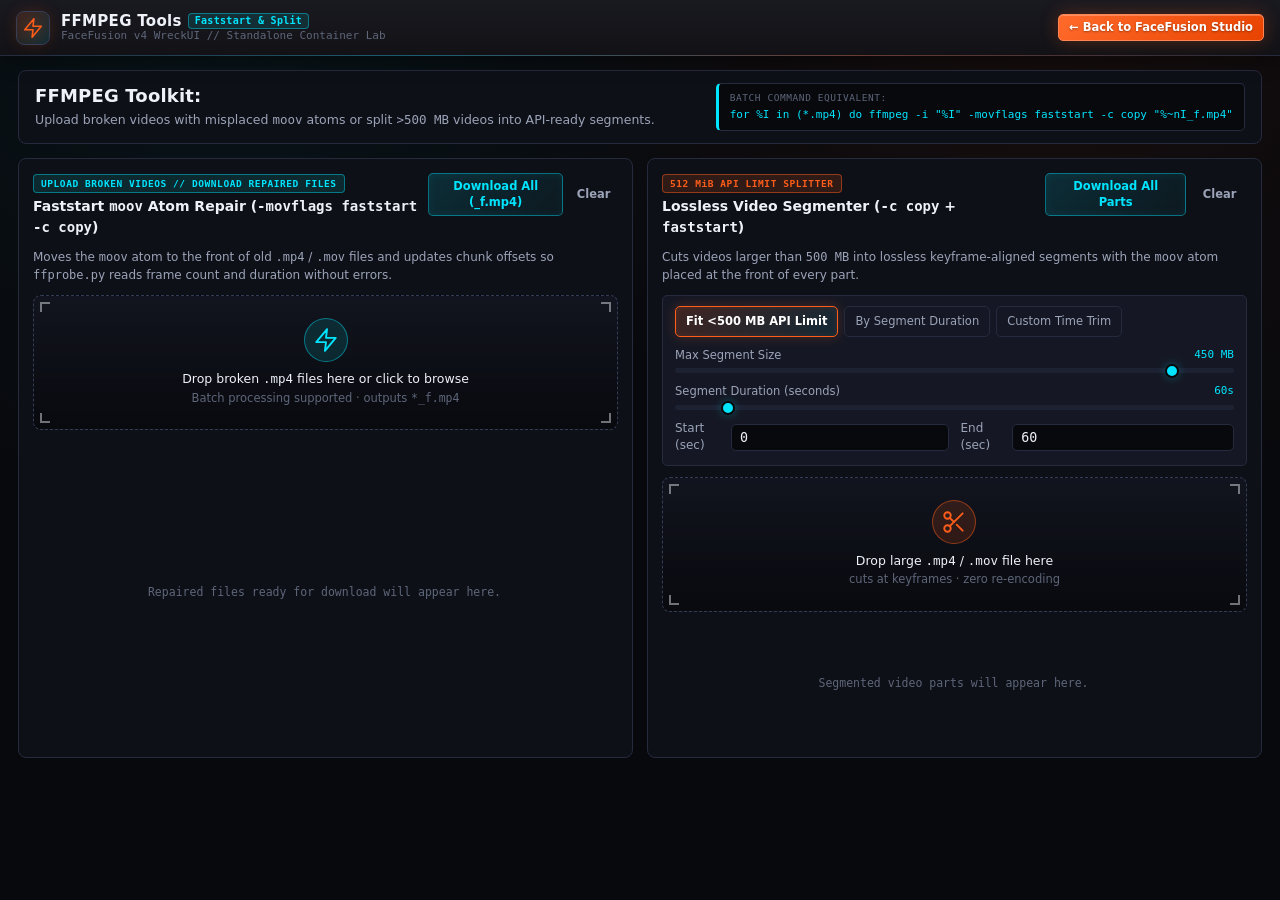
==== UI/ffmpeg-tools.html @ 25cdbe11 "v2 ffmpeg-tools added" ====
<!DOCTYPE html>
<html lang="en">
<head>
<meta charset="UTF-8">
<meta name="viewport" content="width=device-width, initial-scale=1">
<title>FFMPEG Tools — FaceFusion v4 WreckUI</title>
<link rel="stylesheet" href="styles.css">
</head>
<body class="standalone-toolkit-page">

<header class="topbar">
	<div class="brand">
		<div class="brand-mark-wrap">
			<svg class="brand-mark" viewBox="0 0 24 24" aria-hidden="true">
				<path d="M13 2L3 14h9l-1 8 10-12h-9l1-8Z" fill="none" stroke="currentColor" stroke-width="1.7" stroke-linejoin="round"/>
			</svg>
		</div>
		<div class="brand-text">
			<span class="brand-name">FFMPEG Tools <span class="brand-badge">Faststart &amp; Split</span></span>
			<span class="brand-sub">FaceFusion v4 WreckUI // Standalone Container Lab</span>
		</div>
	</div>

	<div class="topbar-right">
		<a href="index.html" class="btn btn-primary btn-mini">
			← Back to FaceFusion Studio
		</a>
	</div>
</header>

<main class="stage standalone-stage">
	<section id="tabToolkit" role="region" aria-label="FFMPEG Toolkit">
		<div class="toolkit-header">
			<div>
				<h1 class="toolkit-title">FFMPEG Toolkit:</h1>
				<p class="toolkit-sub">Upload broken videos with misplaced <code class="mono">moov</code> atoms or split <code class="mono">&gt;500 MB</code> videos into API-ready segments.</p>
			</div>
			<div class="toolkit-cmd-box mono">
				<span class="cmd-label">Batch Command Equivalent:</span>
				<code>for %I in (*.mp4) do ffmpeg -i "%I" -movflags faststart -c copy "%~nI_f.mp4"</code>
			</div>
		</div>

		<div class="toolkit-grid">
			<!-- Tool 1: Faststart Moov Atom Repair -->
			<div class="toolkit-card">
				<div class="toolkit-card-head">
					<div>
						<span class="toolkit-badge badge-cyan">UPLOAD BROKEN VIDEOS // DOWNLOAD REPAIRED FILES</span>
						<h3>Faststart <code class="mono">moov</code> Atom Repair (<code class="mono">-movflags faststart -c copy</code>)</h3>
					</div>
					<div class="toolkit-actions-top">
						<button class="btn btn-mini btn-cyber" id="btnFaststartDownloadAll" hidden>Download All (_f.mp4)</button>
						<button class="btn btn-mini btn-ghost" id="btnFaststartClear" hidden>Clear</button>
					</div>
				</div>
				<p class="toolkit-desc">
					Moves the <code class="mono">moov</code> atom to the front of old <code class="mono">.mp4</code> / <code class="mono">.mov</code> files and updates chunk offsets so <code class="mono">ffprobe.py</code> reads frame count and duration without errors.
				</p>

				<div class="dropzone toolkit-dropzone" id="zoneFaststart" tabindex="0" role="button" aria-label="Upload broken MP4 or MOV files">
					<div class="reticle reticle-tl"></div><div class="reticle reticle-tr"></div>
					<div class="reticle reticle-bl"></div><div class="reticle reticle-br"></div>
					<input type="file" id="inputFaststart" accept="video/mp4,video/quicktime,video/x-m4v,.mp4,.mov,.m4v,.m4a" multiple hidden>
					<div class="dropzone-empty">
						<div class="dropzone-orb">
							<svg viewBox="0 0 24 24" class="icon icon-lg"><path d="M13 2L3 14h9l-1 8 10-12h-9l1-8Z" fill="none" stroke="currentColor" stroke-width="1.7" stroke-linejoin="round"/></svg>
						</div>
						<p>Drop broken <code class="mono">.mp4</code> files here or click to browse<br><span>Batch processing supported · outputs <code class="mono">*_f.mp4</code></span></p>
					</div>
				</div>

				<div class="toolkit-results" id="faststartList">
					<div class="toolkit-empty mono" id="faststartEmpty">Repaired files ready for download will appear here.</div>
				</div>
			</div>

			<!-- Tool 2: >500 MB Lossless Video Splitter -->
			<div class="toolkit-card">
				<div class="toolkit-card-head">
					<div>
						<span class="toolkit-badge badge-orange">512 MiB API LIMIT SPLITTER</span>
						<h3>Lossless Video Segmenter (<code class="mono">-c copy</code> + <code class="mono">faststart</code>)</h3>
					</div>
					<div class="toolkit-actions-top">
						<button class="btn btn-mini btn-cyber" id="btnSplitDownloadAll" hidden>Download All Parts</button>
						<button class="btn btn-mini btn-ghost" id="btnSplitClear" hidden>Clear</button>
					</div>
				</div>
				<p class="toolkit-desc">
					Cuts videos larger than <code class="mono">500 MB</code> into lossless keyframe-aligned segments with the <code class="mono">moov</code> atom placed at the front of every part.
				</p>

				<div class="split-controls">
					<div class="split-mode-group" role="group" aria-label="Split mode">
						<button class="chip is-on" id="splitModeSize" data-mode="size" type="button">Fit &lt;500 MB API Limit</button>
						<button class="chip" id="splitModeDuration" data-mode="duration" type="button">By Segment Duration</button>
						<button class="chip" id="splitModeRange" data-mode="range" type="button">Custom Time Trim</button>
					</div>

					<div class="split-param-row" id="splitParamSize">
						<label class="opt-label">
							<span>Max Segment Size</span>
							<span class="opt-value mono" id="splitSizeVal">450 MB</span>
						</label>
						<input type="range" id="splitSizeSlider" min="50" max="495" step="5" value="450">
					</div>

					<div class="split-param-row" id="splitParamDuration" hidden>
						<label class="opt-label">
							<span>Segment Duration (seconds)</span>
							<span class="opt-value mono" id="splitDurVal">60s</span>
						</label>
						<input type="range" id="splitDurSlider" min="10" max="600" step="5" value="60">
					</div>

					<div class="split-param-row split-range-inputs" id="splitParamRange" hidden>
						<label class="field-inline">
							<span>Start (sec)</span>
							<input type="number" id="splitTrimStart" min="0" step="0.5" value="0" class="mono">
						</label>
						<label class="field-inline">
							<span>End (sec)</span>
							<input type="number" id="splitTrimEnd" min="1" step="0.5" value="60" class="mono">
						</label>
					</div>
				</div>

				<div class="dropzone toolkit-dropzone" id="zoneSplit" tabindex="0" role="button" aria-label="Upload large MP4 video to split">
					<div class="reticle reticle-tl"></div><div class="reticle reticle-tr"></div>
					<div class="reticle reticle-bl"></div><div class="reticle reticle-br"></div>
					<input type="file" id="inputSplit" accept="video/mp4,video/quicktime,video/x-m4v,.mp4,.mov,.m4v" hidden>
					<div class="dropzone-empty">
						<div class="dropzone-orb orb-accent">
							<svg viewBox="0 0 24 24" class="icon icon-lg"><circle cx="6" cy="6" r="3" fill="none" stroke="currentColor" stroke-width="1.7"/><circle cx="6" cy="18" r="3" fill="none" stroke="currentColor" stroke-width="1.7"/><path d="M20 4 8.12 15.88M14.47 14.48 20 20M8.12 8.12 12 12" fill="none" stroke="currentColor" stroke-width="1.7" stroke-linecap="round"/></svg>
						</div>
						<p>Drop large <code class="mono">.mp4</code> / <code class="mono">.mov</code> file here<br><span>cuts at keyframes · zero re-encoding</span></p>
					</div>
				</div>

				<div class="toolkit-results" id="splitList">
					<div class="toolkit-empty mono" id="splitEmpty">Segmented video parts will appear here.</div>
				</div>
			</div>
		</div>
	</section>
</main>

<div class="toasts" id="toasts" aria-live="polite"></div>

<script src="app.js" defer></script>
</body>
</html>
---- UI/styles.css ----
/* ═════════════════════════════════════════════════════════════
   FaceFusion v4 — WreckUI Neural Studio
   High-contrast dark optical chassis with laser cyan & plasma orange
   ═════════════════════════════════════════════════════════════ */

:root {
	--bg-0: #08090d;
	--bg-1: #0e1017;
	--bg-2: #151824;
	--bg-3: #1d2233;
	--bg-glass: rgba(21, 24, 36, 0.78);

	--line: #252b3d;
	--line-soft: #1b2030;
	--line-bright: #343d57;

	--text-1: #eef1f8;
	--text-2: #9ba3b8;
	--text-3: #5e667a;

	--accent: #ff5e1a;
	--accent-hover: #ff763b;
	--accent-dim: rgba(255, 94, 26, 0.14);
	--accent-line: rgba(255, 94, 26, 0.48);
	--accent-glow: rgba(255, 94, 26, 0.32);

	--cyan: #00e5ff;
	--cyan-dim: rgba(0, 229, 255, 0.12);
	--cyan-line: rgba(0, 229, 255, 0.42);
	--cyan-glow: rgba(0, 229, 255, 0.28);

	--ok: #2ee59d;
	--warn: #f5b942;
	--err: #ff4d4d;

	--radius: 8px;
	--radius-sm: 5px;
	--mono: "JetBrains Mono", "Cascadia Code", ui-monospace, "Consolas", monospace;
	--sans: "Space Grotesk", "Inter", "Segoe UI", system-ui, -apple-system, sans-serif;

	--topbar-h: 56px;
}

* { box-sizing: border-box; margin: 0; padding: 0; }

html, body { height: 100%; }

body {
	background:
		radial-gradient(circle at 18% 0%, rgba(0, 229, 255, 0.05), transparent 38%),
		radial-gradient(circle at 82% 0%, rgba(255, 94, 26, 0.06), transparent 40%),
		var(--bg-0);
	color: var(--text-1);
	font-family: var(--sans);
	font-size: 13.5px;
	line-height: 1.45;
	overflow: hidden;
	display: flex;
	flex-direction: column;
}

body.standalone-toolkit-page {
	overflow: auto;
}

.mono { font-family: var(--mono); font-variant-numeric: tabular-nums; }
.icon { width: 16px; height: 16px; flex: none; }
.icon-lg { width: 26px; height: 26px; }
.icon-xl { width: 38px; height: 38px; color: var(--text-3); margin-bottom: 4px; }
.icon-cyan { color: var(--cyan); }
.icon-accent { color: var(--accent); }

::selection { background: var(--cyan-dim); color: var(--cyan); }

/* Scrollbars */
::-webkit-scrollbar { width: 8px; height: 8px; }
::-webkit-scrollbar-track { background: transparent; }
::-webkit-scrollbar-thumb { background: #262c3f; border-radius: 4px; border: 2px solid var(--bg-0); }
::-webkit-scrollbar-thumb:hover { background: #363f5a; }

/* ═══ Topbar ═══ */
.topbar {
	height: var(--topbar-h);
	flex: none;
	display: flex;
	align-items: center;
	justify-content: space-between;
	gap: 16px;
	padding: 0 16px;
	background: rgba(14, 16, 23, 0.92);
	backdrop-filter: blur(12px);
	border-bottom: 1px solid var(--line);
	position: relative;
	z-index: 20;
}
.topbar::after {
	content: "";
	position: absolute;
	left: 0; right: 0; bottom: -1px;
	height: 1px;
	background: linear-gradient(90deg, transparent, var(--cyan-line), var(--accent-line), transparent);
	opacity: 0.65;
}

.brand { display: flex; align-items: center; gap: 11px; min-width: 0; }
.brand-mark-wrap {
	width: 34px; height: 34px;
	border-radius: 8px;
	background: linear-gradient(135deg, rgba(255, 94, 26, 0.16), rgba(0, 229, 255, 0.12));
	border: 1px solid var(--line-bright);
	display: flex; align-items: center; justify-content: center;
	box-shadow: 0 0 16px rgba(255, 94, 26, 0.15);
}
.brand-mark { width: 22px; height: 22px; color: var(--accent); }
.brand-text { display: flex; flex-direction: column; line-height: 1.15; }
.brand-name { font-weight: 700; font-size: 15px; letter-spacing: 0.02em; display: flex; align-items: center; gap: 6px; }
.brand-badge {
	font-family: var(--mono);
	font-size: 10px;
	padding: 1px 6px;
	border-radius: 4px;
	background: var(--cyan-dim);
	color: var(--cyan);
	border: 1px solid var(--cyan-line);
}
.brand-sub { font-size: 11px; color: var(--text-3); font-family: var(--mono); }

.telemetry {
	flex: 1;
	display: flex;
	align-items: center;
	justify-content: center;
	gap: 8px;
	min-width: 0;
	overflow: hidden;
}
.telemetry-empty { color: var(--text-3); font-size: 11.5px; font-family: var(--mono); }
.tchip {
	display: flex; align-items: center; gap: 7px;
	padding: 4px 10px;
	background: var(--bg-2);
	border: 1px solid var(--line);
	border-radius: var(--radius-sm);
	font-family: var(--mono);
	font-size: 11px;
	color: var(--text-2);
	white-space: nowrap;
}
.tchip b { color: var(--text-1); font-weight: 600; }
.tchip .tbar {
	width: 44px; height: 4px;
	background: var(--bg-0);
	border-radius: 2px;
	overflow: hidden;
}
.tchip .tbar i {
	display: block; height: 100%;
	background: linear-gradient(90deg, var(--cyan), var(--accent));
	border-radius: 2px;
	transition: width 0.8s linear;
}

.topbar-right { display: flex; align-items: center; gap: 9px; }

.session-chip {
	display: flex; align-items: center; gap: 7px;
	padding: 5px 11px;
	border: 1px solid var(--line);
	border-radius: 999px;
	font-size: 12px;
	color: var(--text-2);
	background: var(--bg-2);
}
.session-ttl { color: var(--cyan); font-size: 11.5px; }

.dot { width: 8px; height: 8px; border-radius: 50%; flex: none; }
.dot-idle { background: var(--text-3); }
.dot-ok { background: var(--ok); box-shadow: 0 0 8px var(--ok); }
.dot-warn { background: var(--warn); box-shadow: 0 0 8px var(--warn); }
.dot-err { background: var(--err); box-shadow: 0 0 8px var(--err); }
.dot-cyan { background: var(--cyan); box-shadow: 0 0 8px var(--cyan); }

/* ═══ Fancy AI / Studio Buttons ═══ */
.btn {
	position: relative;
	display: inline-flex; align-items: center; justify-content: center; gap: 7px;
	padding: 7px 14px;
	background: var(--bg-3);
	border: 1px solid var(--line-bright);
	border-radius: var(--radius);
	color: var(--text-1);
	font: inherit;
	font-size: 12.5px;
	font-weight: 600;
	cursor: pointer;
	transition: all 0.16s cubic-bezier(0.2, 0.8, 0.2, 1);
	text-decoration: none;
	user-select: none;
	overflow: hidden;
}
.btn:hover:not(:disabled) {
	background: #252b40;
	border-color: var(--text-2);
	transform: translateY(-1px);
	box-shadow: 0 4px 12px rgba(0, 0, 0, 0.35);
}
.btn:active:not(:disabled) { transform: translateY(0); }
.btn:disabled { opacity: 0.38; cursor: not-allowed; transform: none; box-shadow: none; }

.btn-primary {
	background: linear-gradient(135deg, #ff6a2b 0%, #e84300 100%);
	border-color: #ff8552;
	color: #fff;
	font-weight: 700;
	text-shadow: 0 1px 2px rgba(0, 0, 0, 0.35);
	box-shadow: 0 0 18px rgba(255, 94, 26, 0.28), inset 0 1px 0 rgba(255, 255, 255, 0.25);
}
.btn-primary:hover:not(:disabled) {
	background: linear-gradient(135deg, #ff7b42 0%, #ff5510 100%);
	border-color: #ffa37a;
	box-shadow: 0 0 24px rgba(255, 94, 26, 0.5), inset 0 1px 0 rgba(255, 255, 255, 0.35);
}

.btn-cyber {
	background: linear-gradient(135deg, rgba(0, 229, 255, 0.14), rgba(0, 229, 255, 0.04));
	border-color: var(--cyan-line);
	color: var(--cyan);
	box-shadow: inset 0 0 10px rgba(0, 229, 255, 0.08);
}
.btn-cyber:hover:not(:disabled) {
	background: rgba(0, 229, 255, 0.22);
	border-color: var(--cyan);
	color: #fff;
	box-shadow: 0 0 16px var(--cyan-glow);
}

.btn-ghost { background: transparent; border-color: transparent; color: var(--text-2); }
.btn-ghost:hover:not(:disabled) { background: var(--bg-3); border-color: var(--line); color: var(--text-1); }

.btn-mini { padding: 4px 10px; font-size: 11.5px; border-radius: var(--radius-sm); }
.btn-danger { color: var(--err); border-color: rgba(255, 77, 77, 0.35); background: rgba(255, 77, 77, 0.08); }
.btn-danger:hover:not(:disabled) { background: rgba(255, 77, 77, 0.18); border-color: var(--err); }

/* Animated sheen on Run Pipeline button */
.btn-run {
	padding: 11px 26px;
	font-size: 14px;
	letter-spacing: 0.02em;
}
.btn-run .btn-glow {
	position: absolute;
	top: 0; left: -100%;
	width: 60%; height: 100%;
	background: linear-gradient(90deg, transparent, rgba(255, 255, 255, 0.28), transparent);
	transform: skewX(-20deg);
	animation: btn-sheen 3.6s infinite;
	pointer-events: none;
}
.btn-run:disabled .btn-glow { display: none; }
@keyframes btn-sheen {
	0% { left: -100%; }
	35%, 100% { left: 160%; }
}

/* ═══ Workspace grid ═══ */
.workspace {
	flex: 1;
	display: grid;
	grid-template-columns: 320px minmax(0, 1fr) 295px;
	min-height: 0;
}

.rail {
	background: var(--bg-1);
	display: flex;
	flex-direction: column;
	min-height: 0;
}
.rail-left { border-right: 1px solid var(--line); }
.rail-right { border-left: 1px solid var(--line); }

.rail-head {
	flex: none;
	display: flex;
	align-items: center;
	justify-content: space-between;
	padding: 12px 14px 10px;
	border-bottom: 1px solid var(--line-soft);
}
.rail-head h2 {
	font-size: 11.5px;
	font-weight: 700;
	letter-spacing: 0.08em;
	text-transform: uppercase;
	color: var(--text-2);
}

.sync-state { font-size: 11px; color: var(--text-3); }
.sync-state.is-syncing { color: var(--warn); }
.sync-state.is-ok { color: var(--ok); }
.sync-state.is-err { color: var(--err); }

/* ═══ Processors (Neural Chips) ═══ */
.processors-block { padding: 12px 14px 8px; border-bottom: 1px solid var(--line-soft); }
.block-label {
	font-size: 11px; font-weight: 700; letter-spacing: 0.05em;
	text-transform: uppercase;
	color: var(--text-3); margin-bottom: 9px;
	display: flex; justify-content: space-between; align-items: baseline;
}
.block-hint { font-weight: 400; letter-spacing: 0; text-transform: none; font-family: var(--mono); }

.chips { display: flex; flex-wrap: wrap; gap: 6px; }
.processor-grid {
	display: grid;
	grid-template-columns: 1fr 1fr;
	gap: 6px;
}
.chip {
	display: inline-flex;
	align-items: center;
	gap: 6px;
	padding: 6px 10px;
	background: var(--bg-2);
	border: 1px solid var(--line);
	border-radius: var(--radius-sm);
	color: var(--text-2);
	font: inherit;
	font-size: 11.5px;
	font-weight: 500;
	cursor: pointer;
	transition: all 0.14s ease;
	position: relative;
	text-align: left;
}
.chip:hover {
	border-color: var(--line-bright);
	color: var(--text-1);
	background: var(--bg-3);
}
.chip.is-on {
	background: linear-gradient(135deg, rgba(255, 94, 26, 0.18), rgba(0, 229, 255, 0.08));
	border-color: var(--accent);
	color: #fff;
	font-weight: 600;
	box-shadow: 0 0 12px rgba(255, 94, 26, 0.18);
}
.chip .chip-icon {
	width: 14px; height: 14px;
	flex: none;
	color: var(--text-3);
	transition: color 0.14s;
}
.chip:hover .chip-icon { color: var(--cyan); }
.chip.is-on .chip-icon { color: var(--accent); }
.chip .chip-order {
	margin-left: auto;
	font-family: var(--mono);
	font-size: 10px;
	padding: 1px 5px;
	border-radius: 3px;
	background: var(--accent);
	color: #090a0f;
	font-weight: 700;
}

/* ═══ Options ═══ */
.filter-wrap { padding: 8px 14px 4px; }
.option-filter {
	width: 100%;
	padding: 7px 11px;
	background: var(--bg-0);
	border: 1px solid var(--line);
	border-radius: var(--radius-sm);
	color: var(--text-1);
	font: inherit;
	font-size: 12.5px;
}
.option-filter:focus { outline: none; border-color: var(--cyan); box-shadow: 0 0 0 2px var(--cyan-dim); }

.options-groups { flex: 1; overflow-y: auto; padding: 4px 14px 20px; }
.options-placeholder { color: var(--text-3); font-size: 12px; padding: 14px 2px; line-height: 1.6; }

.ogroup {
	border: 1px solid var(--line-soft);
	border-radius: var(--radius);
	margin-top: 8px;
	background: var(--bg-2);
	overflow: hidden;
	transition: border-color 0.15s;
}
.ogroup.is-processor-active {
	border-color: var(--accent-line);
	box-shadow: inset 2px 0 0 var(--accent);
}
.ogroup > summary {
	list-style: none;
	cursor: pointer;
	display: flex; align-items: center; justify-content: space-between;
	padding: 8px 11px;
	font-size: 12px;
	font-weight: 600;
	text-transform: capitalize;
	color: var(--text-2);
	user-select: none;
}
.ogroup.is-processor-active > summary { color: var(--accent); }
.ogroup > summary::-webkit-details-marker { display: none; }
.ogroup > summary::after {
	content: "";
	width: 7px; height: 7px;
	border-right: 1.6px solid currentColor;
	border-bottom: 1.6px solid currentColor;
	transform: rotate(45deg) translateY(-2px);
	transition: transform 0.15s;
	opacity: 0.6;
}
.ogroup[open] > summary::after { transform: rotate(225deg) translateY(-1px); }
.ogroup-body {
	padding: 8px 11px 12px;
	display: flex; flex-direction: column; gap: 12px;
	border-top: 1px solid var(--line-soft);
	background: rgba(8, 9, 13, 0.35);
}

.opt { display: flex; flex-direction: column; gap: 5px; }
.opt-label { font-size: 11.5px; color: var(--text-2); display: flex; justify-content: space-between; gap: 8px; }
.opt-label .opt-value { font-family: var(--mono); color: var(--cyan); font-size: 11px; }

.opt input[type="text"], .opt input[type="number"], .opt select {
	width: 100%;
	padding: 6px 9px;
	background: var(--bg-0);
	border: 1px solid var(--line);
	border-radius: var(--radius-sm);
	color: var(--text-1);
	font: inherit;
	font-size: 12px;
}
.opt input:focus, .opt select:focus { outline: none; border-color: var(--cyan); }

/* Range slider */
input[type="range"] {
	-webkit-appearance: none;
	appearance: none;
	width: 100%;
	height: 5px;
	background: var(--bg-3);
	border-radius: 3px;
	cursor: pointer;
}
input[type="range"]::-webkit-slider-thumb {
	-webkit-appearance: none;
	width: 14px; height: 14px;
	border-radius: 50%;
	background: var(--cyan);
	border: 2px solid var(--bg-0);
	box-shadow: 0 0 8px var(--cyan-glow);
}
input[type="range"]::-moz-range-thumb {
	width: 12px; height: 12px; border-radius: 50%;
	background: var(--cyan); border: 2px solid var(--bg-0);
}

/* Switch */
.switch { position: relative; display: inline-flex; align-items: center; gap: 9px; cursor: pointer; user-select: none; }
.switch input { position: absolute; opacity: 0; }
.switch .track {
	width: 34px; height: 18px; flex: none;
	background: var(--bg-3);
	border: 1px solid var(--line-bright);
	border-radius: 999px;
	transition: background 0.15s, border-color 0.15s;
	position: relative;
}
.switch .track::after {
	content: "";
	position: absolute; top: 2px; left: 2px;
	width: 12px; height: 12px;
	border-radius: 50%;
	background: var(--text-2);
	transition: transform 0.15s, background 0.15s;
}
.switch input:checked + .track { background: var(--cyan-dim); border-color: var(--cyan); }
.switch input:checked + .track::after { transform: translateX(16px); background: var(--cyan); box-shadow: 0 0 6px var(--cyan); }
.switch input:focus-visible + .track { outline: 2px solid var(--cyan); outline-offset: 2px; }
.switch .switch-label { font-size: 12px; color: var(--text-2); }
.switch-compact .switch-label { font-size: 11.5px; }

/* Checklist */
.checklist {
	display: flex; flex-direction: column; gap: 4px;
	max-height: 150px; overflow-y: auto;
	border: 1px solid var(--line-soft); border-radius: var(--radius-sm);
	padding: 6px 8px; background: var(--bg-0);
}
.checklist label { display: flex; align-items: center; gap: 8px; font-size: 12px; color: var(--text-2); cursor: pointer; padding: 2px 0; }
.checklist label:hover { color: var(--text-1); }
.checklist input { accent-color: var(--accent); }

/* ═══ Stage & Tabs ═══ */
.stage {
	display: flex;
	flex-direction: column;
	min-height: 0;
	min-width: 0;
	padding: 14px 18px;
	gap: 12px;
	overflow-y: auto;
}
.standalone-stage {
	max-width: 1380px;
	width: 100%;
	margin: 0 auto;
	overflow: visible;
}

.tabs {
	flex: none;
	display: flex;
	gap: 6px;
	border-bottom: 1px solid var(--line);
	padding-bottom: 0;
}
.tab {
	display: inline-flex;
	align-items: center;
	gap: 8px;
	padding: 9px 16px;
	background: transparent;
	border: 1px solid transparent;
	border-bottom: 2px solid transparent;
	border-radius: var(--radius) var(--radius) 0 0;
	color: var(--text-2);
	font: inherit;
	font-size: 13px;
	font-weight: 600;
	cursor: pointer;
	margin-bottom: -1px;
	transition: all 0.14s;
}
.tab:hover { color: var(--text-1); background: rgba(255, 255, 255, 0.02); }
.tab.is-active {
	color: var(--text-1);
	background: var(--bg-2);
	border-color: var(--line);
	border-bottom-color: var(--accent);
	box-shadow: inset 0 2px 0 var(--accent);
}
.tab-toolkit.is-active {
	border-bottom-color: var(--cyan);
	box-shadow: inset 0 2px 0 var(--cyan);
}
.tab-pill {
	font-family: var(--mono);
	font-size: 10px;
	padding: 1px 6px;
	border-radius: 999px;
	background: var(--cyan-dim);
	color: var(--cyan);
	border: 1px solid var(--cyan-line);
}

#tabBatch, #tabStream, #tabToolkit {
	display: flex;
	flex-direction: column;
	gap: 12px;
	min-height: 0;
	flex: 1;
}
#tabBatch[hidden], #tabStream[hidden], #tabToolkit[hidden] { display: none; }

/* Auto-fix status banner */
.auto-fix-banner {
	display: flex;
	align-items: center;
	justify-content: space-between;
	gap: 12px;
	padding: 8px 13px;
	background: linear-gradient(90deg, rgba(0, 229, 255, 0.08), rgba(21, 24, 36, 0.85));
	border: 1px solid var(--cyan-line);
	border-radius: var(--radius);
	font-size: 12px;
	color: var(--text-2);
	flex-wrap: wrap;
}
.auto-fix-info { display: flex; align-items: center; gap: 9px; }
.auto-fix-info strong { color: var(--cyan); }
.pulse-cyan {
	width: 8px; height: 8px;
	border-radius: 50%;
	background: var(--cyan);
	box-shadow: 0 0 8px var(--cyan);
	animation: pulse-dot 2s infinite;
	flex: none;
}
@keyframes pulse-dot {
	0%, 100% { opacity: 1; transform: scale(1); }
	50% { opacity: 0.45; transform: scale(0.85); }
}

/* IO grid & Reticle Dropzones */
.io-grid {
	flex: none;
	display: grid;
	grid-template-columns: 1fr 34px 1fr;
	gap: 10px;
	align-items: stretch;
}
.io-block { display: flex; flex-direction: column; gap: 6px; min-width: 0; }
.io-head {
	display: flex; justify-content: space-between; align-items: center;
	font-size: 12px; font-weight: 600; color: var(--text-1);
}
.io-title { display: inline-flex; align-items: center; gap: 7px; }
.io-hint { font-weight: 400; color: var(--text-3); font-size: 11.5px; }
.io-arrow { display: flex; align-items: center; justify-content: center; padding-top: 22px; }
.io-connector {
	width: 30px; height: 30px;
	border-radius: 50%;
	background: var(--bg-2);
	border: 1px solid var(--line-bright);
	display: flex; align-items: center; justify-content: center;
	color: var(--accent);
}

.dropzone {
	position: relative;
	height: 188px;
	border: 1.5px dashed var(--line-bright);
	border-radius: var(--radius);
	background:
		linear-gradient(180deg, rgba(21, 24, 36, 0.6), rgba(8, 9, 13, 0.85));
	cursor: pointer;
	transition: border-color 0.16s, background 0.16s, box-shadow 0.16s;
	overflow: hidden;
	display: flex;
}
.dropzone:hover, .dropzone:focus-visible {
	border-color: var(--cyan);
	box-shadow: inset 0 0 24px rgba(0, 229, 255, 0.06);
	outline: none;
}
.dropzone.is-drag {
	border-color: var(--accent);
	background: var(--accent-dim);
	box-shadow: inset 0 0 28px rgba(255, 94, 26, 0.18);
}
.dropzone.has-assets { border-style: solid; cursor: default; }

/* Biometric Corner Reticles */
.reticle {
	position: absolute;
	width: 10px; height: 10px;
	border-color: var(--cyan);
	opacity: 0.45;
	pointer-events: none;
	transition: opacity 0.16s, transform 0.16s;
}
.dropzone:hover .reticle { opacity: 0.95; }
.reticle-tl { top: 6px; left: 6px; border-top: 2px solid; border-left: 2px solid; }
.reticle-tr { top: 6px; right: 6px; border-top: 2px solid; border-right: 2px solid; }
.reticle-bl { bottom: 6px; left: 6px; border-bottom: 2px solid; border-left: 2px solid; }
.reticle-br { bottom: 6px; right: 6px; border-bottom: 2px solid; border-right: 2px solid; }

.dropzone-orb {
	width: 44px; height: 44px;
	border-radius: 50%;
	background: var(--cyan-dim);
	border: 1px solid var(--cyan-line);
	color: var(--cyan);
	display: flex; align-items: center; justify-content: center;
}
.dropzone-orb.orb-accent {
	background: var(--accent-dim);
	border-color: var(--accent-line);
	color: var(--accent);
}

.dropzone-empty {
	margin: auto;
	text-align: center;
	color: var(--text-1);
	font-size: 12.5px;
	display: flex; flex-direction: column; align-items: center; gap: 8px;
	padding: 12px;
}
.dropzone-empty span { color: var(--text-3); font-size: 11.5px; }

/* Laser scanner animation */
.scan-laser {
	position: absolute;
	left: 0; right: 0; top: 0;
	height: 2px;
	background: linear-gradient(90deg, transparent, var(--cyan), #fff, var(--cyan), transparent);
	box-shadow: 0 0 12px 2px var(--cyan);
	animation: laser-sweep 2s ease-in-out infinite;
	pointer-events: none;
	z-index: 7;
}
@keyframes laser-sweep {
	0% { top: 4%; opacity: 0.2; }
	50% { top: 92%; opacity: 1; }
	100% { top: 4%; opacity: 0.2; }
}

.asset-thumbs {
	display: flex; flex-wrap: wrap; gap: 9px;
	padding: 12px;
	align-content: flex-start;
	overflow-y: auto;
	width: 100%;
}
.thumb {
	position: relative;
	width: 82px; height: 82px;
	border-radius: var(--radius-sm);
	overflow: hidden;
	border: 1px solid var(--line-bright);
	background: var(--bg-0);
	flex: none;
	cursor: pointer;
	transition: transform 0.12s, border-color 0.12s, box-shadow 0.12s;
}
.thumb:hover { transform: translateY(-2px); border-color: var(--cyan); }
.thumb img { width: 100%; height: 100%; object-fit: cover; display: block; }
.thumb .thumb-badge {
	position: absolute; left: 0; right: 0; bottom: 0;
	padding: 2px 5px;
	background: rgba(8, 9, 13, 0.86);
	font-family: var(--mono);
	font-size: 9.5px;
	color: var(--text-2);
	white-space: nowrap; overflow: hidden; text-overflow: ellipsis;
}
.thumb .thumb-faststart {
	position: absolute; top: 3px; left: 3px;
	padding: 1px 4px;
	border-radius: 3px;
	background: rgba(0, 229, 255, 0.88);
	color: #05070a;
	font-family: var(--mono);
	font-size: 8.5px;
	font-weight: 800;
}
.thumb.is-selected {
	border-color: var(--accent);
	box-shadow: 0 0 0 1px var(--accent), 0 0 12px var(--accent-glow);
}
.thumb.is-deselected { opacity: 0.38; }
.thumb .thumb-x {
	position: absolute; top: 3px; right: 3px;
	width: 18px; height: 18px;
	border: none; border-radius: 4px;
	background: rgba(8, 9, 13, 0.85);
	color: var(--text-2);
	font-size: 10px; line-height: 1;
	cursor: pointer;
	display: none;
}
.thumb:hover .thumb-x { display: block; }
.thumb .thumb-x:hover { color: #fff; background: var(--err); }

.dropzone-loading {
	position: absolute; inset: 0;
	display: flex; align-items: center; justify-content: center; gap: 10px;
	background: rgba(8, 9, 13, 0.84);
	backdrop-filter: blur(4px);
	font-size: 12.5px; color: var(--cyan);
	font-family: var(--mono);
	z-index: 6;
}
.dropzone-loading[hidden] { display: none; }

/* Run bar */
.runbar {
	flex: none;
	display: flex;
	align-items: center;
	gap: 16px;
	padding: 8px 12px;
	background: var(--bg-1);
	border: 1px solid var(--line);
	border-radius: var(--radius);
}
.runbar-meta { display: flex; flex-direction: column; min-width: 0; }
.runbar-hint { font-size: 12px; color: var(--text-2); overflow: hidden; text-overflow: ellipsis; white-space: nowrap; }

/* Output Stage */
.output-stage {
	flex: 1;
	min-height: 270px;
	display: flex; flex-direction: column;
	border: 1px solid var(--line);
	border-radius: var(--radius);
	background: var(--bg-1);
	overflow: hidden;
}
.output-head {
	flex: none;
	display: flex; justify-content: space-between; align-items: center;
	padding: 9px 14px;
	border-bottom: 1px solid var(--line-soft);
	font-size: 12px; font-weight: 600; letter-spacing: 0.04em; color: var(--text-2);
}
.output-title { display: inline-flex; align-items: center; gap: 8px; }
.output-tools { display: flex; align-items: center; gap: 8px; }

.view-switch { display: flex; background: var(--bg-0); border: 1px solid var(--line); border-radius: var(--radius-sm); overflow: hidden; }
.view-btn {
	padding: 4px 11px;
	background: none; border: none;
	color: var(--text-2);
	font: inherit; font-size: 11.5px; font-weight: 600;
	cursor: pointer;
}
.view-btn.is-active { background: var(--bg-3); color: var(--cyan); }

.output-canvas { position: relative; flex: 1; min-height: 0; display: flex; background: #050608; }
.output-empty {
	margin: auto; text-align: center;
	color: var(--text-2); font-size: 13px;
	display: flex; flex-direction: column; align-items: center; gap: 5px;
}
.output-empty-sub { color: var(--text-3); font-size: 11.5px; }

.output-media {
	position: absolute; inset: 0;
	width: 100%; height: 100%;
	object-fit: contain;
	background: #050608;
}

.output-progress {
	position: absolute; inset: 0; z-index: 6;
	display: flex; flex-direction: column;
	align-items: center; justify-content: center; gap: 14px;
	background: rgba(8, 9, 13, 0.9);
}
.output-progress[hidden] { display: none; }
.output-progress-text { display: flex; flex-direction: column; align-items: center; gap: 4px; font-size: 14px; color: var(--cyan); }
.output-progress-text .mono { color: var(--text-2); font-size: 11.5px; }

/* Compare wipe */
.compare-wrap { position: absolute; inset: 0; background: #050608; }
.compare-wrap[hidden] { display: none; }
.compare-wrap img { position: absolute; inset: 0; width: 100%; height: 100%; object-fit: contain; }
.compare-top { position: absolute; inset: 0; overflow: hidden; width: 50%; border-right: 2px solid var(--cyan); }
.compare-top img { width: 100%; height: 100%; object-fit: contain; max-width: none; }
.compare-slider {
	position: absolute; inset: 0;
	width: 100%; height: 100%;
	-webkit-appearance: none; appearance: none;
	background: transparent;
	cursor: ew-resize;
	margin: 0;
}
.compare-slider::-webkit-slider-thumb {
	-webkit-appearance: none;
	width: 4px; height: 100%;
	background: var(--cyan);
	box-shadow: 0 0 14px var(--cyan);
}

/* ═══ Stream ═══ */
.stream-controls { flex: none; display: flex; align-items: center; gap: 10px; flex-wrap: wrap; }
.stream-fps { color: var(--cyan); font-size: 12.5px; font-weight: 700; }
.stream-note { color: var(--text-3); font-size: 12px; }

.stream-grid { flex: 1; min-height: 0; display: grid; grid-template-columns: 1fr 1fr; gap: 12px; }
.stream-pane {
	position: relative;
	border: 1px solid var(--line);
	border-radius: var(--radius);
	background: #050608;
	overflow: hidden;
	display: flex;
}
.stream-pane-label {
	position: absolute; top: 10px; left: 10px; z-index: 3;
	padding: 3px 9px;
	background: rgba(8, 9, 13, 0.82);
	border: 1px solid var(--line);
	border-radius: var(--radius-sm);
	font-family: var(--mono);
	font-size: 10px; font-weight: 700; letter-spacing: 0.06em;
	color: var(--cyan);
}
.stream-media { position: absolute; inset: 0; width: 100%; height: 100%; object-fit: contain; }
.stream-empty { margin: auto; color: var(--text-3); font-size: 12px; }

/* ═══ FFMPEG Toolkit ═══ */
.toolkit-header {
	display: flex;
	align-items: flex-start;
	justify-content: space-between;
	gap: 16px;
	padding: 12px 16px;
	background: var(--bg-1);
	border: 1px solid var(--line);
	border-radius: var(--radius);
	flex-wrap: wrap;
}
.toolkit-title { font-size: 18px; font-weight: 700; color: var(--text-1); letter-spacing: 0.01em; }
.toolkit-sub { font-size: 12.5px; color: var(--text-2); margin-top: 2px; }
.toolkit-cmd-box {
	padding: 7px 11px;
	background: var(--bg-0);
	border: 1px solid var(--line);
	border-left: 3px solid var(--cyan);
	border-radius: var(--radius-sm);
	font-size: 11px;
	color: var(--cyan);
	display: flex;
	flex-direction: column;
	gap: 2px;
	max-width: 100%;
	overflow-x: auto;
}
.cmd-label { font-size: 9.5px; text-transform: uppercase; color: var(--text-3); letter-spacing: 0.06em; }

.toolkit-grid {
	display: grid;
	grid-template-columns: 1fr 1fr;
	gap: 14px;
	flex: 1;
	min-height: 0;
}
.toolkit-card {
	background: var(--bg-1);
	border: 1px solid var(--line);
	border-radius: var(--radius);
	padding: 14px;
	display: flex;
	flex-direction: column;
	gap: 11px;
	min-height: 0;
}
.toolkit-card-head {
	display: flex;
	justify-content: space-between;
	align-items: flex-start;
	gap: 10px;
}
.toolkit-card-head h3 { font-size: 14px; font-weight: 700; margin-top: 3px; }
.toolkit-badge {
	display: inline-block;
	font-family: var(--mono);
	font-size: 9.5px;
	font-weight: 700;
	letter-spacing: 0.06em;
	padding: 2px 7px;
	border-radius: 4px;
}
.badge-cyan { background: var(--cyan-dim); color: var(--cyan); border: 1px solid var(--cyan-line); }
.badge-orange { background: var(--accent-dim); color: var(--accent); border: 1px solid var(--accent-line); }
.toolkit-desc { font-size: 12px; color: var(--text-2); line-height: 1.5; }
.toolkit-actions-top { display: flex; gap: 6px; align-items: center; }

.toolkit-dropzone { height: 135px; flex: none; }

.split-controls {
	background: var(--bg-2);
	border: 1px solid var(--line);
	border-radius: var(--radius-sm);
	padding: 10px 12px;
	display: flex;
	flex-direction: column;
	gap: 10px;
}
.split-mode-group { display: flex; gap: 6px; flex-wrap: wrap; }
.split-param-row { display: flex; flex-direction: column; gap: 5px; }
.split-range-inputs { flex-direction: row; gap: 12px; }
.field-inline { display: flex; align-items: center; gap: 7px; font-size: 12px; color: var(--text-2); flex: 1; }
.field-inline input {
	width: 100%;
	padding: 5px 8px;
	background: var(--bg-0);
	border: 1px solid var(--line);
	border-radius: var(--radius-sm);
	color: var(--text-1);
}

.toolkit-results {
	flex: 1;
	overflow-y: auto;
	display: flex;
	flex-direction: column;
	gap: 8px;
	min-height: 120px;
	max-height: 360px;
	padding-right: 2px;
}
.toolkit-empty {
	margin: auto;
	text-align: center;
	color: var(--text-3);
	font-size: 11.5px;
	padding: 24px 10px;
}

.tk-item {
	background: var(--bg-2);
	border: 1px solid var(--line);
	border-radius: var(--radius-sm);
	padding: 10px 12px;
	display: flex;
	flex-direction: column;
	gap: 8px;
}
.tk-item.is-fixed { border-left: 3px solid var(--ok); }
.tk-item.is-already { border-left: 3px solid var(--cyan); }
.tk-item.is-err { border-left: 3px solid var(--err); }

.tk-item-top {
	display: flex;
	align-items: center;
	justify-content: space-between;
	gap: 8px;
}
.tk-filename {
	font-family: var(--mono);
	font-size: 12px;
	font-weight: 700;
	color: var(--text-1);
	overflow: hidden;
	text-overflow: ellipsis;
	white-space: nowrap;
}
.tk-meta {
	display: flex;
	align-items: center;
	gap: 8px;
	flex-wrap: wrap;
	font-family: var(--mono);
	font-size: 11px;
	color: var(--text-2);
}
.atom-map {
	display: inline-flex;
	align-items: center;
	gap: 4px;
	padding: 2px 7px;
	border-radius: 4px;
	background: var(--bg-0);
	border: 1px solid var(--line-soft);
	font-size: 10px;
}
.atom-tag { padding: 1px 4px; border-radius: 3px; background: var(--bg-3); color: var(--text-2); }
.atom-tag.moov-ok { background: rgba(46, 229, 157, 0.18); color: var(--ok); font-weight: 700; }
.atom-tag.moov-bad { background: rgba(255, 77, 77, 0.2); color: var(--err); }

.tk-actions {
	display: flex;
	align-items: center;
	gap: 7px;
	flex-wrap: wrap;
}
.tk-preview-video {
	width: 100%;
	max-height: 180px;
	background: #000;
	border-radius: var(--radius-sm);
	margin-top: 4px;
}

/* ═══ Jobs rail ═══ */
.jobs-list { flex: 1; overflow-y: auto; padding: 8px 10px 16px; display: flex; flex-direction: column; gap: 8px; }
.jobs-empty { color: var(--text-3); font-size: 12px; text-align: center; padding: 26px 8px; line-height: 1.7; }

.jobs-section-label { font-size: 10px; font-weight: 700; letter-spacing: 0.08em; color: var(--text-3); padding: 6px 4px 0; }

.job {
	border: 1px solid var(--line);
	border-radius: var(--radius);
	background: var(--bg-2);
	padding: 9px 11px;
	display: flex; flex-direction: column; gap: 7px;
}
.job-top { display: flex; align-items: center; justify-content: space-between; gap: 8px; }
.job-id { font-family: var(--mono); font-size: 11.5px; color: var(--text-1); overflow: hidden; text-overflow: ellipsis; white-space: nowrap; }
.job-status {
	flex: none;
	font-size: 9.5px; font-weight: 700; letter-spacing: 0.06em;
	padding: 2px 7px; border-radius: 999px;
	text-transform: uppercase;
}
.job-status.queued { background: rgba(245, 185, 66, 0.15); color: var(--warn); }
.job-status.started { background: var(--accent-dim); color: var(--accent); }
.job-status.drafted { background: var(--bg-3); color: var(--text-2); }
.job-status.completed { background: rgba(46, 229, 157, 0.14); color: var(--ok); }
.job-status.failed { background: rgba(255, 77, 77, 0.15); color: var(--err); }

.job-steps { display: flex; flex-direction: column; gap: 3px; }
.job-step { display: flex; align-items: center; gap: 7px; font-size: 11px; color: var(--text-3); font-family: var(--mono); }
.job-actions { display: flex; gap: 6px; flex-wrap: wrap; }

/* ═══ Modal ═══ */
.modal-backdrop {
	position: fixed; inset: 0; z-index: 100;
	background: rgba(5, 6, 10, 0.78);
	backdrop-filter: blur(6px);
	display: flex; align-items: center; justify-content: center;
	padding: 20px;
}
.modal-backdrop[hidden] { display: none; }
.modal {
	width: 100%; max-width: 430px;
	background: var(--bg-1);
	border: 1px solid var(--line-bright);
	border-radius: 10px;
	overflow: hidden;
	box-shadow: 0 20px 50px rgba(0, 0, 0, 0.6);
}
.modal-wide { max-width: 780px; }
.modal-head {
	display: flex; justify-content: space-between; align-items: center;
	padding: 13px 16px;
	border-bottom: 1px solid var(--line-soft);
}
.modal-head h3 { font-size: 14px; font-weight: 700; color: var(--cyan); }
.modal-body { padding: 16px; display: flex; flex-direction: column; gap: 14px; position: relative; }
.modal-body-center { align-items: center; min-height: 180px; justify-content: center; overflow: hidden; }
.modal-body img { max-width: 100%; border-radius: var(--radius-sm); border: 1px solid var(--cyan-line); }
.modal-foot { padding: 12px 16px; border-top: 1px solid var(--line-soft); display: flex; justify-content: flex-end; }

.field { display: flex; flex-direction: column; gap: 6px; }
.field-label { font-size: 12px; font-weight: 600; color: var(--text-2); }
.field-hint { font-weight: 400; color: var(--text-3); }
.field input[type="text"], .field input[type="password"] {
	padding: 8px 10px;
	background: var(--bg-0);
	border: 1px solid var(--line);
	border-radius: var(--radius-sm);
	color: var(--text-1);
	font: inherit;
	font-size: 13px;
}
.field input:focus { outline: none; border-color: var(--cyan); }
.field-check { flex-direction: row; align-items: center; gap: 9px; font-size: 12.5px; color: var(--text-2); cursor: pointer; }
.field-check input { accent-color: var(--cyan); }

/* ═══ Toasts ═══ */
.toasts {
	position: fixed; right: 16px; bottom: 16px; z-index: 200;
	display: flex; flex-direction: column; gap: 8px;
	max-width: 410px;
}
.toast {
	padding: 10px 14px;
	background: rgba(21, 24, 36, 0.95);
	backdrop-filter: blur(8px);
	border: 1px solid var(--line-bright);
	border-left: 3px solid var(--cyan);
	border-radius: var(--radius);
	font-size: 12.5px;
	color: var(--text-1);
	box-shadow: 0 8px 24px rgba(0, 0, 0, 0.45);
	display: flex;
	align-items: center;
	justify-content: space-between;
	gap: 10px;
	animation: toast-in 0.18s ease-out;
}
.toast.t-err { border-left-color: var(--err); }
.toast.t-ok { border-left-color: var(--ok); }
.toast.is-out { opacity: 0; transform: translateY(6px); transition: all 0.25s; }
@keyframes toast-in { from { opacity: 0; transform: translateY(8px); } }

/* ═══ Spinner ═══ */
.spinner {
	width: 15px; height: 15px; flex: none;
	border: 2px solid var(--bg-3);
	border-top-color: var(--cyan);
	border-right-color: var(--accent);
	border-radius: 50%;
	animation: spin 0.75s linear infinite;
}
.spinner-lg { width: 32px; height: 32px; border-width: 3px; }
@keyframes spin { to { transform: rotate(360deg); } }

/* ═══ Responsive ═══ */
@media (max-width: 1180px) {
	.workspace { grid-template-columns: 270px minmax(0, 1fr) 245px; }
	.telemetry .tchip:nth-child(n+3) { display: none; }
	.toolkit-grid { grid-template-columns: 1fr; }
}
@media (max-width: 940px) {
	.workspace { grid-template-columns: 1fr; grid-template-rows: auto 1fr auto; overflow-y: auto; }
	body { overflow: auto; }
	.rail { max-height: none; }
	.rail-left, .rail-right { border: none; border-bottom: 1px solid var(--line); }
	.options-groups { overflow: visible; }
	.stage { overflow: visible; }
	.io-grid { grid-template-columns: 1fr; }
	.io-arrow { padding-top: 0; transform: rotate(90deg); }
}

@media (prefers-reduced-motion: reduce) {
	*, *::before, *::after { animation-duration: 0.01ms !important; transition-duration: 0.01ms !important; }
}
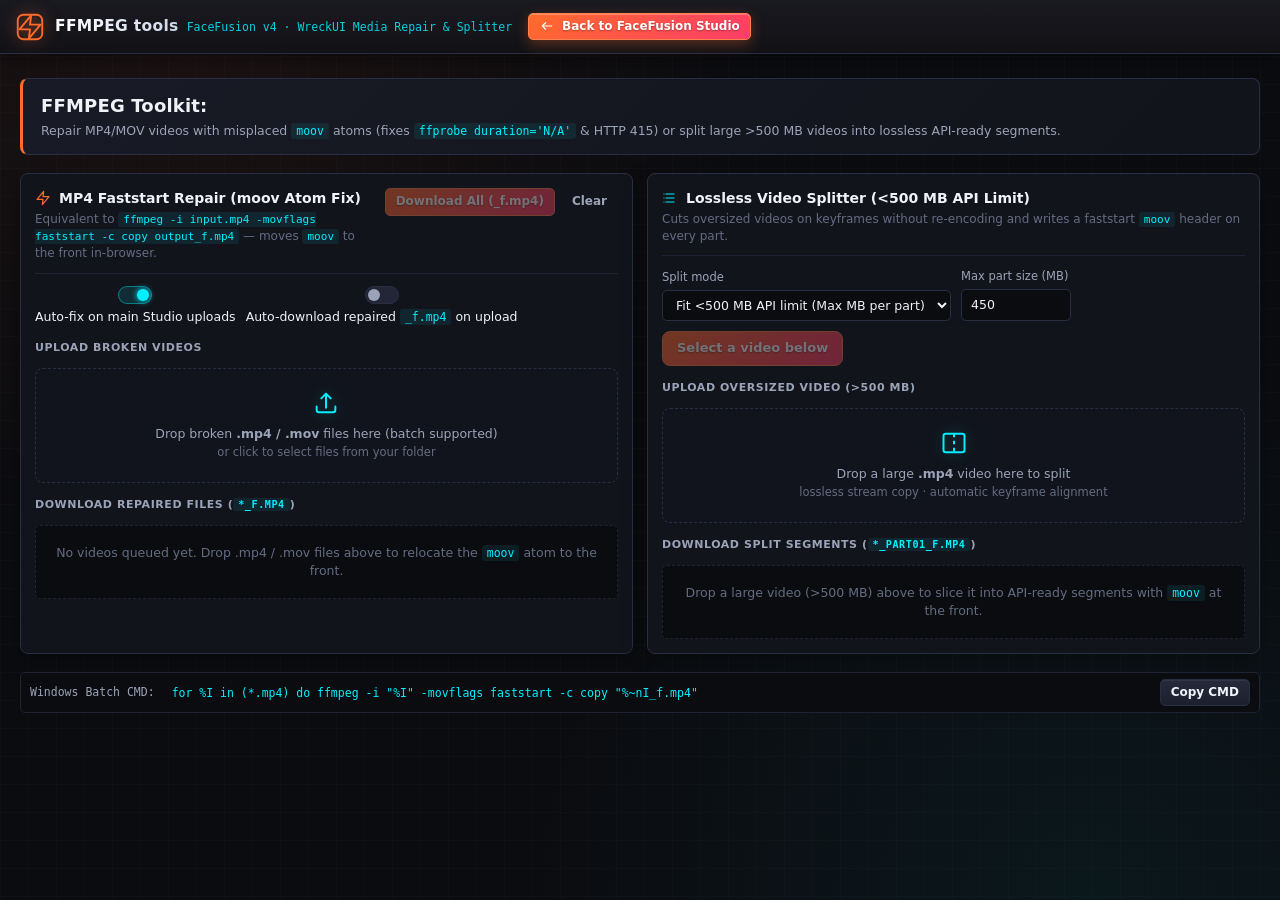
==== commit 6bda4ba8: "update app" ====
--- a/UI/ffmpeg-tools.html
+++ b/UI/ffmpeg-tools.html
@@ -1,153 +1,136 @@
 <!DOCTYPE html>
 <html lang="en">
 <head>
-<meta charset="UTF-8">
-<meta name="viewport" content="width=device-width, initial-scale=1">
-<title>FFMPEG Tools — FaceFusion v4 WreckUI</title>
-<link rel="stylesheet" href="styles.css">
+	<meta charset="UTF-8">
+	<meta name="viewport" content="width=device-width, initial-scale=1">
+	<title>FFMPEG tools</title>
+	<link rel="stylesheet" href="styles.css">
 </head>
-<body class="standalone-toolkit-page">
-
-<header class="topbar">
-	<div class="brand">
-		<div class="brand-mark-wrap">
+<body class="standalone-toolkit">
+	<header class="topbar">
+		<div class="brand">
 			<svg class="brand-mark" viewBox="0 0 24 24" aria-hidden="true">
-				<path d="M13 2L3 14h9l-1 8 10-12h-9l1-8Z" fill="none" stroke="currentColor" stroke-width="1.7" stroke-linejoin="round"/>
+				<rect x="1.5" y="1.5" width="21" height="21" rx="5" fill="none" stroke="currentColor" stroke-width="1.6"/>
+				<path d="M13 2 3 14h9l-1 8 10-12h-9l1-8Z" fill="none" stroke="currentColor" stroke-width="1.6" stroke-linejoin="round"/>
 			</svg>
-		</div>
-		<div class="brand-text">
-			<span class="brand-name">FFMPEG Tools <span class="brand-badge">Faststart &amp; Split</span></span>
-			<span class="brand-sub">FaceFusion v4 WreckUI // Standalone Container Lab</span>
-		</div>
-	</div>
-
-	<div class="topbar-right">
-		<a href="index.html" class="btn btn-primary btn-mini">
-			← Back to FaceFusion Studio
-		</a>
-	</div>
-</header>
-
-<main class="stage standalone-stage">
-	<section id="tabToolkit" role="region" aria-label="FFMPEG Toolkit">
-		<div class="toolkit-header">
-			<div>
-				<h1 class="toolkit-title">FFMPEG Toolkit:</h1>
-				<p class="toolkit-sub">Upload broken videos with misplaced <code class="mono">moov</code> atoms or split <code class="mono">&gt;500 MB</code> videos into API-ready segments.</p>
-			</div>
-			<div class="toolkit-cmd-box mono">
-				<span class="cmd-label">Batch Command Equivalent:</span>
-				<code>for %I in (*.mp4) do ffmpeg -i "%I" -movflags faststart -c copy "%~nI_f.mp4"</code>
+			<div class="brand-text">
+				<span class="brand-name">FFMPEG tools</span>
+				<span class="brand-sub">FaceFusion v4 · WreckUI Media Repair &amp; Splitter</span>
 			</div>
 		</div>
 
-		<div class="toolkit-grid">
-			<!-- Tool 1: Faststart Moov Atom Repair -->
-			<div class="toolkit-card">
-				<div class="toolkit-card-head">
+		<div class="topbar-right">
+			<a class="btn btn-primary btn-mini" href="index.html">
+				<svg viewBox="0 0 24 24" class="icon"><path d="M19 12H5m0 0 5-5m-5 5 5 5" fill="none" stroke="currentColor" stroke-width="1.8" stroke-linecap="round" stroke-linejoin="round"/></svg>
+				Back to FaceFusion Studio
+			</a>
+		</div>
+	</header>
+
+	<main class="tk-standalone-stage">
+		<div class="tk-banner">
+			<div>
+				<h1 class="tk-heading">FFMPEG Toolkit:</h1>
+				<p class="tk-sub">Repair MP4/MOV videos with misplaced <code>moov</code> atoms (fixes <code>ffprobe duration='N/A'</code> &amp; HTTP 415) or split large &gt;500 MB videos into lossless API-ready segments.</p>
+			</div>
+		</div>
+
+		<div class="tk-grid">
+			<!-- Tool 1: Upload Broken Videos & Download Repaired Files -->
+			<section class="tk-card" aria-labelledby="faststartTitle">
+				<div class="tk-card-head">
 					<div>
-						<span class="toolkit-badge badge-cyan">UPLOAD BROKEN VIDEOS // DOWNLOAD REPAIRED FILES</span>
-						<h3>Faststart <code class="mono">moov</code> Atom Repair (<code class="mono">-movflags faststart -c copy</code>)</h3>
+						<h2 class="tk-card-title" id="faststartTitle">
+							<svg viewBox="0 0 24 24" class="icon" style="color:var(--accent)"><path d="M13 2 3 14h9l-1 8 10-12h-9l1-8Z" fill="none" stroke="currentColor" stroke-width="1.8" stroke-linejoin="round"/></svg>
+							MP4 Faststart Repair (moov Atom Fix)
+						</h2>
+						<div class="tk-card-sub">Equivalent to <code>ffmpeg -i input.mp4 -movflags faststart -c copy output_f.mp4</code> — moves <code>moov</code> to the front in-browser.</div>
 					</div>
-					<div class="toolkit-actions-top">
-						<button class="btn btn-mini btn-cyber" id="btnFaststartDownloadAll" hidden>Download All (_f.mp4)</button>
-						<button class="btn btn-mini btn-ghost" id="btnFaststartClear" hidden>Clear</button>
-					</div>
-				</div>
-				<p class="toolkit-desc">
-					Moves the <code class="mono">moov</code> atom to the front of old <code class="mono">.mp4</code> / <code class="mono">.mov</code> files and updates chunk offsets so <code class="mono">ffprobe.py</code> reads frame count and duration without errors.
-				</p>
-
-				<div class="dropzone toolkit-dropzone" id="zoneFaststart" tabindex="0" role="button" aria-label="Upload broken MP4 or MOV files">
-					<div class="reticle reticle-tl"></div><div class="reticle reticle-tr"></div>
-					<div class="reticle reticle-bl"></div><div class="reticle reticle-br"></div>
-					<input type="file" id="inputFaststart" accept="video/mp4,video/quicktime,video/x-m4v,.mp4,.mov,.m4v,.m4a" multiple hidden>
-					<div class="dropzone-empty">
-						<div class="dropzone-orb">
-							<svg viewBox="0 0 24 24" class="icon icon-lg"><path d="M13 2L3 14h9l-1 8 10-12h-9l1-8Z" fill="none" stroke="currentColor" stroke-width="1.7" stroke-linejoin="round"/></svg>
-						</div>
-						<p>Drop broken <code class="mono">.mp4</code> files here or click to browse<br><span>Batch processing supported · outputs <code class="mono">*_f.mp4</code></span></p>
+					<div class="tk-head-actions">
+						<button class="btn btn-mini btn-primary" id="btnFaststartDownloadAll" disabled>Download All (_f.mp4)</button>
+						<button class="btn btn-mini btn-ghost" id="btnFaststartClear">Clear</button>
 					</div>
 				</div>
 
-				<div class="toolkit-results" id="faststartList">
-					<div class="toolkit-empty mono" id="faststartEmpty">Repaired files ready for download will appear here.</div>
+				<div class="tk-controls">
+					<label class="switch">
+						<input type="checkbox" id="chkAutoFaststart" checked>
+						<span class="track"></span>
+						<span class="switch-label">Auto-fix on main Studio uploads</span>
+					</label>
+					<label class="switch">
+						<input type="checkbox" id="chkAutoSaveFixed">
+						<span class="track"></span>
+						<span class="switch-label">Auto-download repaired <code>_f.mp4</code> on upload</span>
+					</label>
 				</div>
-			</div>
 
-			<!-- Tool 2: >500 MB Lossless Video Splitter -->
-			<div class="toolkit-card">
-				<div class="toolkit-card-head">
-					<div>
-						<span class="toolkit-badge badge-orange">512 MiB API LIMIT SPLITTER</span>
-						<h3>Lossless Video Segmenter (<code class="mono">-c copy</code> + <code class="mono">faststart</code>)</h3>
-					</div>
-					<div class="toolkit-actions-top">
-						<button class="btn btn-mini btn-cyber" id="btnSplitDownloadAll" hidden>Download All Parts</button>
-						<button class="btn btn-mini btn-ghost" id="btnSplitClear" hidden>Clear</button>
-					</div>
-				</div>
-				<p class="toolkit-desc">
-					Cuts videos larger than <code class="mono">500 MB</code> into lossless keyframe-aligned segments with the <code class="mono">moov</code> atom placed at the front of every part.
-				</p>
-
-				<div class="split-controls">
-					<div class="split-mode-group" role="group" aria-label="Split mode">
-						<button class="chip is-on" id="splitModeSize" data-mode="size" type="button">Fit &lt;500 MB API Limit</button>
-						<button class="chip" id="splitModeDuration" data-mode="duration" type="button">By Segment Duration</button>
-						<button class="chip" id="splitModeRange" data-mode="range" type="button">Custom Time Trim</button>
-					</div>
-
-					<div class="split-param-row" id="splitParamSize">
-						<label class="opt-label">
-							<span>Max Segment Size</span>
-							<span class="opt-value mono" id="splitSizeVal">450 MB</span>
-						</label>
-						<input type="range" id="splitSizeSlider" min="50" max="495" step="5" value="450">
-					</div>
-
-					<div class="split-param-row" id="splitParamDuration" hidden>
-						<label class="opt-label">
-							<span>Segment Duration (seconds)</span>
-							<span class="opt-value mono" id="splitDurVal">60s</span>
-						</label>
-						<input type="range" id="splitDurSlider" min="10" max="600" step="5" value="60">
-					</div>
-
-					<div class="split-param-row split-range-inputs" id="splitParamRange" hidden>
-						<label class="field-inline">
-							<span>Start (sec)</span>
-							<input type="number" id="splitTrimStart" min="0" step="0.5" value="0" class="mono">
-						</label>
-						<label class="field-inline">
-							<span>End (sec)</span>
-							<input type="number" id="splitTrimEnd" min="1" step="0.5" value="60" class="mono">
-						</label>
+				<div class="tk-field-label">Upload Broken Videos</div>
+				<div class="dropzone tk-drop" id="zoneFaststart" tabindex="0" role="button" aria-label="Upload broken MP4 videos">
+					<input type="file" id="inputFaststart" accept="video/mp4,video/quicktime,video/x-m4v,audio/mp4,.mp4,.mov,.m4v,.m4a" multiple hidden>
+					<div class="dropzone-empty">
+						<svg viewBox="0 0 24 24" class="icon icon-lg"><path d="M12 16V4m0 0 4 4m-4-4L8 8" fill="none" stroke="currentColor" stroke-width="1.7" stroke-linecap="round" stroke-linejoin="round"/><path d="M4 15v3a2 2 0 0 0 2 2h12a2 2 0 0 0 2-2v-3" fill="none" stroke="currentColor" stroke-width="1.7" stroke-linecap="round"/></svg>
+						<p>Drop broken <b>.mp4 / .mov</b> files here (batch supported)<br><span>or click to select files from your folder</span></p>
 					</div>
 				</div>
 
-				<div class="dropzone toolkit-dropzone" id="zoneSplit" tabindex="0" role="button" aria-label="Upload large MP4 video to split">
-					<div class="reticle reticle-tl"></div><div class="reticle reticle-tr"></div>
-					<div class="reticle reticle-bl"></div><div class="reticle reticle-br"></div>
-					<input type="file" id="inputSplit" accept="video/mp4,video/quicktime,video/x-m4v,.mp4,.mov,.m4v" hidden>
-					<div class="dropzone-empty">
-						<div class="dropzone-orb orb-accent">
-							<svg viewBox="0 0 24 24" class="icon icon-lg"><circle cx="6" cy="6" r="3" fill="none" stroke="currentColor" stroke-width="1.7"/><circle cx="6" cy="18" r="3" fill="none" stroke="currentColor" stroke-width="1.7"/><path d="M20 4 8.12 15.88M14.47 14.48 20 20M8.12 8.12 12 12" fill="none" stroke="currentColor" stroke-width="1.7" stroke-linecap="round"/></svg>
-						</div>
-						<p>Drop large <code class="mono">.mp4</code> / <code class="mono">.mov</code> file here<br><span>cuts at keyframes · zero re-encoding</span></p>
+				<div class="tk-field-label">Download Repaired Files (<code>*_f.mp4</code>)</div>
+				<div class="tk-list" id="faststartList">
+					<div class="tk-empty">No videos queued yet. Drop .mp4 / .mov files above to relocate the <code>moov</code> atom to the front.</div>
+				</div>
+			</section>
+
+			<!-- Tool 2: Lossless <500 MB Segment Splitter -->
+			<section class="tk-card" aria-labelledby="splitterTitle">
+				<div class="tk-card-head">
+					<div>
+						<h2 class="tk-card-title" id="splitterTitle">
+							<svg viewBox="0 0 24 24" class="icon" style="color:var(--accent-cyan)"><path d="M6 6h12M6 12h12M6 18h12M3 6h.01M3 12h.01M3 18h.01" fill="none" stroke="currentColor" stroke-width="1.8" stroke-linecap="round"/></svg>
+							Lossless Video Splitter (&lt;500 MB API Limit)
+						</h2>
+						<div class="tk-card-sub">Cuts oversized videos on keyframes without re-encoding and writes a faststart <code>moov</code> header on every part.</div>
 					</div>
 				</div>
 
-				<div class="toolkit-results" id="splitList">
-					<div class="toolkit-empty mono" id="splitEmpty">Segmented video parts will appear here.</div>
+				<div class="tk-controls">
+					<label>
+						<span>Split mode</span>
+						<select id="splitMode">
+							<option value="size">Fit &lt;500 MB API limit (Max MB per part)</option>
+							<option value="duration">Fixed duration (Seconds per part)</option>
+						</select>
+					</label>
+					<label>
+						<span id="splitValueLabel">Max part size (MB)</span>
+						<input type="number" id="splitValue" value="450" min="5" max="2000" step="10" style="width:110px">
+					</label>
+					<button class="btn btn-primary" id="btnSplitRun" disabled>Select a video below</button>
 				</div>
-			</div>
+
+				<div class="tk-field-label">Upload Oversized Video (&gt;500 MB)</div>
+				<div class="dropzone tk-drop" id="zoneSplitter" tabindex="0" role="button" aria-label="Upload large MP4 video to split">
+					<input type="file" id="inputSplitter" accept="video/mp4,video/quicktime,.mp4,.mov" hidden>
+					<div class="dropzone-empty">
+						<svg viewBox="0 0 24 24" class="icon icon-lg"><rect x="3" y="4" width="18" height="16" rx="2" fill="none" stroke="currentColor" stroke-width="1.7"/><path d="M12 4v16" stroke="currentColor" stroke-width="1.7" stroke-dasharray="3 3"/></svg>
+						<p>Drop a large <b>.mp4</b> video here to split<br><span>lossless stream copy · automatic keyframe alignment</span></p>
+					</div>
+				</div>
+
+				<div class="tk-field-label">Download Split Segments (<code>*_part01_f.mp4</code>)</div>
+				<div class="tk-list" id="splitterList">
+					<div class="tk-empty">Drop a large video (&gt;500 MB) above to slice it into API-ready segments with <code>moov</code> at the front.</div>
+				</div>
+			</section>
 		</div>
-	</section>
-</main>
 
-<div class="toasts" id="toasts" aria-live="polite"></div>
+		<div class="tk-cmd-bar">
+			<span class="mono tk-cmd-label">Windows Batch CMD:</span>
+			<input type="text" id="ffmpegCmdBox" readonly value='for %I in (*.mp4) do ffmpeg -i "%I" -movflags faststart -c copy "%~nI_f.mp4"' aria-label="FFMPEG batch command">
+			<button class="btn btn-mini" id="btnCopyCmd">Copy CMD</button>
+		</div>
+	</main>
 
-<script src="app.js" defer></script>
+	<div class="toasts" id="toasts" aria-live="polite"></div>
+	<script src="app.js" defer></script>
 </body>
 </html>
--- a/UI/styles.css
+++ b/UI/styles.css
@@ -1,129 +1,161 @@
-/* ═════════════════════════════════════════════════════════════
-   FaceFusion v4 — WreckUI Neural Studio
-   High-contrast dark optical chassis with laser cyan & plasma orange
-   ═════════════════════════════════════════════════════════════ */
+/* ==========================================================================
+   FaceFusion v4 — WreckUI Neural Studio & FFMPEG Toolkit Stylesheet
+   ========================================================================== */
 
 :root {
-	--bg-0: #08090d;
-	--bg-1: #0e1017;
-	--bg-2: #151824;
-	--bg-3: #1d2233;
-	--bg-glass: rgba(21, 24, 36, 0.78);
-
-	--line: #252b3d;
-	--line-soft: #1b2030;
-	--line-bright: #343d57;
-
-	--text-1: #eef1f8;
+	--bg-0: #0b0c10;
+	--bg-1: #12141c;
+	--bg-2: #181b26;
+	--bg-3: #222636;
+	--line: #292e42;
+	--line-soft: #1f2333;
+	--text-1: #f0f2f8;
 	--text-2: #9ba3b8;
-	--text-3: #5e667a;
-
-	--accent: #ff5e1a;
-	--accent-hover: #ff763b;
-	--accent-dim: rgba(255, 94, 26, 0.14);
-	--accent-line: rgba(255, 94, 26, 0.48);
-	--accent-glow: rgba(255, 94, 26, 0.32);
-
-	--cyan: #00e5ff;
-	--cyan-dim: rgba(0, 229, 255, 0.12);
-	--cyan-line: rgba(0, 229, 255, 0.42);
-	--cyan-glow: rgba(0, 229, 255, 0.28);
-
+	--text-3: #646c82;
+	--accent: #ff6b2c;
+	--accent-hover: #ff824d;
+	--accent-dim: rgba(255, 107, 44, .14);
+	--accent-line: rgba(255, 107, 44, .48);
+	--accent-cyan: #00f0ff;
+	--cyan-dim: rgba(0, 240, 255, .12);
+	--cyan-line: rgba(0, 240, 255, .42);
 	--ok: #2ee59d;
 	--warn: #f5b942;
-	--err: #ff4d4d;
-
+	--err: #ff5263;
 	--radius: 8px;
 	--radius-sm: 5px;
-	--mono: "JetBrains Mono", "Cascadia Code", ui-monospace, "Consolas", monospace;
-	--sans: "Space Grotesk", "Inter", "Segoe UI", system-ui, -apple-system, sans-serif;
-
-	--topbar-h: 56px;
-}
-
-* { box-sizing: border-box; margin: 0; padding: 0; }
-
-html, body { height: 100%; }
+	--mono: "Cascadia Code", "JetBrains Mono", ui-monospace, "Consolas", monospace;
+	--topbar-h: 54px;
+}
+
+* {
+	box-sizing: border-box;
+	margin: 0;
+	padding: 0;
+}
+
+html, body {
+	height: 100%;
+}
 
 body {
-	background:
-		radial-gradient(circle at 18% 0%, rgba(0, 229, 255, 0.05), transparent 38%),
-		radial-gradient(circle at 82% 0%, rgba(255, 94, 26, 0.06), transparent 40%),
-		var(--bg-0);
+	background-color: var(--bg-0);
+	background-image:
+		radial-gradient(circle at 15% 0%, rgba(255, 107, 44, .07) 0%, transparent 40%),
+		radial-gradient(circle at 85% 100%, rgba(0, 240, 255, .05) 0%, transparent 40%),
+		linear-gradient(rgba(255, 255, 255, .015) 1px, transparent 1px),
+		linear-gradient(90deg, rgba(255, 255, 255, .015) 1px, transparent 1px);
+	background-size: 100% 100%, 100% 100%, 28px 28px, 28px 28px;
 	color: var(--text-1);
-	font-family: var(--sans);
-	font-size: 13.5px;
+	font-family: "Segoe UI", system-ui, -apple-system, sans-serif;
+	font-size: 14px;
 	line-height: 1.45;
 	overflow: hidden;
 	display: flex;
 	flex-direction: column;
 }
 
-body.standalone-toolkit-page {
-	overflow: auto;
-}
-
-.mono { font-family: var(--mono); font-variant-numeric: tabular-nums; }
-.icon { width: 16px; height: 16px; flex: none; }
-.icon-lg { width: 26px; height: 26px; }
-.icon-xl { width: 38px; height: 38px; color: var(--text-3); margin-bottom: 4px; }
-.icon-cyan { color: var(--cyan); }
-.icon-accent { color: var(--accent); }
-
-::selection { background: var(--cyan-dim); color: var(--cyan); }
+body.standalone-toolkit {
+	overflow-y: auto;
+}
+
+.mono, code {
+	font-family: var(--mono);
+	font-variant-numeric: tabular-nums;
+}
+
+code {
+	font-size: 0.92em;
+	color: var(--accent-cyan);
+	background: rgba(0, 240, 255, .08);
+	padding: 1px 5px;
+	border-radius: 3px;
+}
+
+.icon {
+	width: 16px;
+	height: 16px;
+	flex: none;
+}
+
+.icon-lg {
+	width: 28px;
+	height: 28px;
+	color: var(--accent-cyan);
+	filter: drop-shadow(0 0 8px rgba(0, 240, 255, .28));
+}
+
+::selection {
+	background: var(--accent-dim);
+	color: #fff;
+}
 
 /* Scrollbars */
-::-webkit-scrollbar { width: 8px; height: 8px; }
-::-webkit-scrollbar-track { background: transparent; }
-::-webkit-scrollbar-thumb { background: #262c3f; border-radius: 4px; border: 2px solid var(--bg-0); }
-::-webkit-scrollbar-thumb:hover { background: #363f5a; }
-
-/* ═══ Topbar ═══ */
+::-webkit-scrollbar {
+	width: 8px;
+	height: 8px;
+}
+::-webkit-scrollbar-track {
+	background: transparent;
+}
+::-webkit-scrollbar-thumb {
+	background: #2c3146;
+	border-radius: 4px;
+}
+::-webkit-scrollbar-thumb:hover {
+	background: #3b425e;
+}
+
+/* ── Topbar ──────────────────────────────────────────────────────────────── */
 .topbar {
 	height: var(--topbar-h);
 	flex: none;
 	display: flex;
 	align-items: center;
-	justify-content: space-between;
 	gap: 16px;
 	padding: 0 16px;
-	background: rgba(14, 16, 23, 0.92);
-	backdrop-filter: blur(12px);
+	background: linear-gradient(180deg, rgba(24, 27, 38, .95) 0%, rgba(18, 20, 28, .95) 100%);
 	border-bottom: 1px solid var(--line);
-	position: relative;
+	box-shadow: 0 4px 20px rgba(0, 0, 0, .4);
+	backdrop-filter: blur(10px);
 	z-index: 20;
 }
-.topbar::after {
-	content: "";
-	position: absolute;
-	left: 0; right: 0; bottom: -1px;
-	height: 1px;
-	background: linear-gradient(90deg, transparent, var(--cyan-line), var(--accent-line), transparent);
-	opacity: 0.65;
-}
-
-.brand { display: flex; align-items: center; gap: 11px; min-width: 0; }
-.brand-mark-wrap {
-	width: 34px; height: 34px;
-	border-radius: 8px;
-	background: linear-gradient(135deg, rgba(255, 94, 26, 0.16), rgba(0, 229, 255, 0.12));
-	border: 1px solid var(--line-bright);
-	display: flex; align-items: center; justify-content: center;
-	box-shadow: 0 0 16px rgba(255, 94, 26, 0.15);
-}
-.brand-mark { width: 22px; height: 22px; color: var(--accent); }
-.brand-text { display: flex; flex-direction: column; line-height: 1.15; }
-.brand-name { font-weight: 700; font-size: 15px; letter-spacing: 0.02em; display: flex; align-items: center; gap: 6px; }
-.brand-badge {
+
+.brand {
+	display: flex;
+	align-items: center;
+	gap: 11px;
+	min-width: 0;
+}
+
+.brand-mark {
+	width: 28px;
+	height: 28px;
+	color: var(--accent);
+	filter: drop-shadow(0 0 8px rgba(255, 107, 44, .5));
+}
+
+.brand-text {
+	display: flex;
+	align-items: baseline;
+	gap: 8px;
+}
+
+.brand-name {
+	font-weight: 700;
+	font-size: 15.5px;
+	letter-spacing: .02em;
+	background: linear-gradient(90deg, #fff 0%, #cfd6ea 100%);
+	-webkit-background-clip: text;
+	-webkit-text-fill-color: transparent;
+}
+
+.brand-sub {
+	font-size: 11.5px;
+	color: var(--accent-cyan);
 	font-family: var(--mono);
-	font-size: 10px;
-	padding: 1px 6px;
-	border-radius: 4px;
-	background: var(--cyan-dim);
-	color: var(--cyan);
-	border: 1px solid var(--cyan-line);
-}
-.brand-sub { font-size: 11px; color: var(--text-3); font-family: var(--mono); }
+	opacity: .85;
+}
 
 .telemetry {
 	flex: 1;
@@ -134,36 +166,58 @@
 	min-width: 0;
 	overflow: hidden;
 }
-.telemetry-empty { color: var(--text-3); font-size: 11.5px; font-family: var(--mono); }
+
+.telemetry-empty {
+	color: var(--text-3);
+	font-size: 11.5px;
+	font-family: var(--mono);
+}
+
 .tchip {
-	display: flex; align-items: center; gap: 7px;
+	display: flex;
+	align-items: center;
+	gap: 7px;
 	padding: 4px 10px;
 	background: var(--bg-2);
-	border: 1px solid var(--line);
+	border: 1px solid var(--line-soft);
 	border-radius: var(--radius-sm);
 	font-family: var(--mono);
-	font-size: 11px;
+	font-size: 11.5px;
 	color: var(--text-2);
 	white-space: nowrap;
 }
-.tchip b { color: var(--text-1); font-weight: 600; }
+
+.tchip b {
+	color: var(--text-1);
+	font-weight: 600;
+}
+
 .tchip .tbar {
-	width: 44px; height: 4px;
-	background: var(--bg-0);
+	width: 44px;
+	height: 4px;
+	background: var(--bg-3);
 	border-radius: 2px;
 	overflow: hidden;
 }
+
 .tchip .tbar i {
-	display: block; height: 100%;
-	background: linear-gradient(90deg, var(--cyan), var(--accent));
+	display: block;
+	height: 100%;
+	background: linear-gradient(90deg, var(--accent-cyan), var(--accent));
 	border-radius: 2px;
-	transition: width 0.8s linear;
-}
-
-.topbar-right { display: flex; align-items: center; gap: 9px; }
+	transition: width .8s linear;
+}
+
+.topbar-right {
+	display: flex;
+	align-items: center;
+	gap: 8px;
+}
 
 .session-chip {
-	display: flex; align-items: center; gap: 7px;
+	display: flex;
+	align-items: center;
+	gap: 7px;
 	padding: 5px 11px;
 	border: 1px solid var(--line);
 	border-radius: 999px;
@@ -171,111 +225,150 @@
 	color: var(--text-2);
 	background: var(--bg-2);
 }
-.session-ttl { color: var(--cyan); font-size: 11.5px; }
-
-.dot { width: 8px; height: 8px; border-radius: 50%; flex: none; }
+
+.session-ttl {
+	color: var(--accent-cyan);
+	font-size: 11.5px;
+}
+
+.dot {
+	width: 8px;
+	height: 8px;
+	border-radius: 50%;
+	flex: none;
+}
 .dot-idle { background: var(--text-3); }
 .dot-ok { background: var(--ok); box-shadow: 0 0 8px var(--ok); }
 .dot-warn { background: var(--warn); box-shadow: 0 0 8px var(--warn); }
 .dot-err { background: var(--err); box-shadow: 0 0 8px var(--err); }
-.dot-cyan { background: var(--cyan); box-shadow: 0 0 8px var(--cyan); }
-
-/* ═══ Fancy AI / Studio Buttons ═══ */
+
+/* ── Fancy AI Buttons ────────────────────────────────────────────────────── */
 .btn {
-	position: relative;
-	display: inline-flex; align-items: center; justify-content: center; gap: 7px;
+	display: inline-flex;
+	align-items: center;
+	justify-content: center;
+	gap: 7px;
 	padding: 7px 14px;
-	background: var(--bg-3);
-	border: 1px solid var(--line-bright);
+	background: linear-gradient(180deg, #252a3b 0%, #1c202e 100%);
+	border: 1px solid var(--line);
 	border-radius: var(--radius);
 	color: var(--text-1);
 	font: inherit;
-	font-size: 12.5px;
+	font-size: 13px;
 	font-weight: 600;
 	cursor: pointer;
-	transition: all 0.16s cubic-bezier(0.2, 0.8, 0.2, 1);
+	transition: all .15s ease;
 	text-decoration: none;
 	user-select: none;
-	overflow: hidden;
-}
+	box-shadow: inset 0 1px 0 rgba(255, 255, 255, .06);
+}
+
 .btn:hover:not(:disabled) {
-	background: #252b40;
-	border-color: var(--text-2);
-	transform: translateY(-1px);
-	box-shadow: 0 4px 12px rgba(0, 0, 0, 0.35);
-}
-.btn:active:not(:disabled) { transform: translateY(0); }
-.btn:disabled { opacity: 0.38; cursor: not-allowed; transform: none; box-shadow: none; }
+	background: linear-gradient(180deg, #2d3348 0%, #222738 100%);
+	border-color: #3d4563;
+	box-shadow: 0 0 12px rgba(0, 240, 255, .14), inset 0 1px 0 rgba(255, 255, 255, .1);
+}
+
+.btn:active:not(:disabled) {
+	transform: translateY(1px);
+}
+
+.btn:focus-visible {
+	outline: 2px solid var(--accent-cyan);
+	outline-offset: 2px;
+}
+
+.btn:disabled {
+	opacity: .4;
+	cursor: not-allowed;
+	transform: none;
+	box-shadow: none;
+}
 
 .btn-primary {
-	background: linear-gradient(135deg, #ff6a2b 0%, #e84300 100%);
-	border-color: #ff8552;
-	color: #fff;
-	font-weight: 700;
-	text-shadow: 0 1px 2px rgba(0, 0, 0, 0.35);
-	box-shadow: 0 0 18px rgba(255, 94, 26, 0.28), inset 0 1px 0 rgba(255, 255, 255, 0.25);
-}
+	background: linear-gradient(135deg, #ff6b2c 0%, #ff3d68 100%);
+	border-color: #ff824d;
+	color: #ffffff;
+	font-weight: 650;
+	text-shadow: 0 1px 2px rgba(0, 0, 0, .35);
+	box-shadow: 0 4px 14px rgba(255, 107, 44, .32), inset 0 1px 0 rgba(255, 255, 255, .25);
+}
+
 .btn-primary:hover:not(:disabled) {
-	background: linear-gradient(135deg, #ff7b42 0%, #ff5510 100%);
-	border-color: #ffa37a;
-	box-shadow: 0 0 24px rgba(255, 94, 26, 0.5), inset 0 1px 0 rgba(255, 255, 255, 0.35);
-}
-
-.btn-cyber {
-	background: linear-gradient(135deg, rgba(0, 229, 255, 0.14), rgba(0, 229, 255, 0.04));
+	background: linear-gradient(135deg, #ff7d45 0%, #ff5277 100%);
+	border-color: #ffa078;
+	box-shadow: 0 6px 20px rgba(255, 107, 44, .55), 0 0 12px rgba(0, 240, 255, .25);
+}
+
+.btn-ai-link {
+	background: var(--cyan-dim);
 	border-color: var(--cyan-line);
-	color: var(--cyan);
-	box-shadow: inset 0 0 10px rgba(0, 229, 255, 0.08);
-}
-.btn-cyber:hover:not(:disabled) {
-	background: rgba(0, 229, 255, 0.22);
-	border-color: var(--cyan);
-	color: #fff;
-	box-shadow: 0 0 16px var(--cyan-glow);
-}
-
-.btn-ghost { background: transparent; border-color: transparent; color: var(--text-2); }
-.btn-ghost:hover:not(:disabled) { background: var(--bg-3); border-color: var(--line); color: var(--text-1); }
-
-.btn-mini { padding: 4px 10px; font-size: 11.5px; border-radius: var(--radius-sm); }
-.btn-danger { color: var(--err); border-color: rgba(255, 77, 77, 0.35); background: rgba(255, 77, 77, 0.08); }
-.btn-danger:hover:not(:disabled) { background: rgba(255, 77, 77, 0.18); border-color: var(--err); }
-
-/* Animated sheen on Run Pipeline button */
-.btn-run {
-	padding: 11px 26px;
-	font-size: 14px;
-	letter-spacing: 0.02em;
-}
-.btn-run .btn-glow {
-	position: absolute;
-	top: 0; left: -100%;
-	width: 60%; height: 100%;
-	background: linear-gradient(90deg, transparent, rgba(255, 255, 255, 0.28), transparent);
-	transform: skewX(-20deg);
-	animation: btn-sheen 3.6s infinite;
-	pointer-events: none;
-}
-.btn-run:disabled .btn-glow { display: none; }
-@keyframes btn-sheen {
-	0% { left: -100%; }
-	35%, 100% { left: 160%; }
-}
-
-/* ═══ Workspace grid ═══ */
+	color: var(--accent-cyan);
+}
+
+.btn-ai-link:hover:not(:disabled) {
+	background: rgba(0, 240, 255, .2);
+	border-color: var(--accent-cyan);
+	box-shadow: 0 0 14px rgba(0, 240, 255, .32);
+}
+
+.btn-scan {
+	background: var(--cyan-dim);
+	border-color: var(--cyan-line);
+	color: var(--accent-cyan);
+}
+
+.btn-scan:hover:not(:disabled) {
+	background: rgba(0, 240, 255, .22);
+	box-shadow: 0 0 12px rgba(0, 240, 255, .35);
+}
+
+.btn-ghost {
+	background: transparent;
+	border-color: transparent;
+	color: var(--text-2);
+	box-shadow: none;
+}
+
+.btn-ghost:hover:not(:disabled) {
+	background: var(--bg-3);
+	border-color: var(--line);
+	color: var(--text-1);
+	box-shadow: none;
+}
+
+.btn-mini {
+	padding: 4px 10px;
+	font-size: 12px;
+	border-radius: var(--radius-sm);
+}
+
+.btn-danger {
+	color: var(--err);
+	border-color: rgba(255, 82, 99, .35);
+}
+
+.btn-danger:hover:not(:disabled) {
+	background: rgba(255, 82, 99, .15);
+	border-color: var(--err);
+}
+
+/* ── Workspace Grid ──────────────────────────────────────────────────────── */
 .workspace {
 	flex: 1;
 	display: grid;
-	grid-template-columns: 320px minmax(0, 1fr) 295px;
+	grid-template-columns: 310px minmax(0, 1fr) 290px;
 	min-height: 0;
 }
 
 .rail {
-	background: var(--bg-1);
+	background: rgba(18, 20, 28, .88);
+	backdrop-filter: blur(8px);
 	display: flex;
 	flex-direction: column;
 	min-height: 0;
 }
+
 .rail-left { border-right: 1px solid var(--line); }
 .rail-right { border-left: 1px solid var(--line); }
 
@@ -287,87 +380,107 @@
 	padding: 12px 14px 10px;
 	border-bottom: 1px solid var(--line-soft);
 }
+
 .rail-head h2 {
-	font-size: 11.5px;
+	font-size: 12px;
 	font-weight: 700;
-	letter-spacing: 0.08em;
+	letter-spacing: .06em;
 	text-transform: uppercase;
 	color: var(--text-2);
 }
 
-.sync-state { font-size: 11px; color: var(--text-3); }
+.sync-state {
+	font-size: 11px;
+	font-family: var(--mono);
+	color: var(--text-3);
+}
 .sync-state.is-syncing { color: var(--warn); }
 .sync-state.is-ok { color: var(--ok); }
 .sync-state.is-err { color: var(--err); }
 
-/* ═══ Processors (Neural Chips) ═══ */
-.processors-block { padding: 12px 14px 8px; border-bottom: 1px solid var(--line-soft); }
+/* ── AI Processor Chips ──────────────────────────────────────────────────── */
+.processors-block {
+	padding: 12px 14px 6px;
+}
+
 .block-label {
-	font-size: 11px; font-weight: 700; letter-spacing: 0.05em;
+	font-size: 11px;
+	font-weight: 700;
+	letter-spacing: .05em;
 	text-transform: uppercase;
-	color: var(--text-3); margin-bottom: 9px;
-	display: flex; justify-content: space-between; align-items: baseline;
-}
-.block-hint { font-weight: 400; letter-spacing: 0; text-transform: none; font-family: var(--mono); }
-
-.chips { display: flex; flex-wrap: wrap; gap: 6px; }
-.processor-grid {
-	display: grid;
-	grid-template-columns: 1fr 1fr;
+	color: var(--text-3);
+	margin-bottom: 8px;
+	display: flex;
+	justify-content: space-between;
+	align-items: baseline;
+}
+
+.block-hint {
+	font-weight: 400;
+	letter-spacing: 0;
+	text-transform: none;
+}
+
+.chips {
+	display: flex;
+	flex-wrap: wrap;
 	gap: 6px;
 }
+
 .chip {
 	display: inline-flex;
 	align-items: center;
 	gap: 6px;
-	padding: 6px 10px;
+	padding: 5px 11px;
 	background: var(--bg-2);
 	border: 1px solid var(--line);
-	border-radius: var(--radius-sm);
+	border-radius: 999px;
 	color: var(--text-2);
 	font: inherit;
-	font-size: 11.5px;
-	font-weight: 500;
+	font-size: 12px;
 	cursor: pointer;
-	transition: all 0.14s ease;
-	position: relative;
-	text-align: left;
-}
+	transition: all .14s ease;
+}
+
 .chip:hover {
-	border-color: var(--line-bright);
+	border-color: var(--accent-cyan);
 	color: var(--text-1);
-	background: var(--bg-3);
-}
+	box-shadow: 0 0 10px rgba(0, 240, 255, .15);
+}
+
 .chip.is-on {
-	background: linear-gradient(135deg, rgba(255, 94, 26, 0.18), rgba(0, 229, 255, 0.08));
+	background: linear-gradient(135deg, rgba(255, 107, 44, .2) 0%, rgba(0, 240, 255, .12) 100%);
 	border-color: var(--accent);
-	color: #fff;
+	color: #ffffff;
 	font-weight: 600;
-	box-shadow: 0 0 12px rgba(255, 94, 26, 0.18);
-}
-.chip .chip-icon {
-	width: 14px; height: 14px;
-	flex: none;
-	color: var(--text-3);
-	transition: color 0.14s;
-}
-.chip:hover .chip-icon { color: var(--cyan); }
-.chip.is-on .chip-icon { color: var(--accent); }
+	box-shadow: 0 0 14px rgba(255, 107, 44, .25), inset 0 0 8px rgba(255, 107, 44, .15);
+}
+
 .chip .chip-order {
-	margin-left: auto;
+	display: inline-flex;
+	align-items: center;
+	justify-content: center;
+	width: 16px;
+	height: 16px;
+	border-radius: 50%;
+	background: var(--accent);
+	color: #0b0c10;
 	font-family: var(--mono);
 	font-size: 10px;
-	padding: 1px 5px;
-	border-radius: 3px;
-	background: var(--accent);
-	color: #090a0f;
 	font-weight: 700;
 }
 
-/* ═══ Options ═══ */
-.filter-wrap { padding: 8px 14px 4px; }
+.p-ico {
+	width: 14px;
+	height: 14px;
+	flex: none;
+	color: var(--accent-cyan);
+}
+
+/* ── Options & Controls ──────────────────────────────────────────────────── */
 .option-filter {
-	width: 100%;
+	flex: none;
+	margin: 8px 14px;
 	padding: 7px 11px;
 	background: var(--bg-0);
 	border: 1px solid var(--line);
@@ -376,10 +489,25 @@
 	font: inherit;
 	font-size: 12.5px;
 }
-.option-filter:focus { outline: none; border-color: var(--cyan); box-shadow: 0 0 0 2px var(--cyan-dim); }
-
-.options-groups { flex: 1; overflow-y: auto; padding: 4px 14px 20px; }
-.options-placeholder { color: var(--text-3); font-size: 12px; padding: 14px 2px; line-height: 1.6; }
+
+.option-filter:focus {
+	outline: none;
+	border-color: var(--accent-cyan);
+	box-shadow: 0 0 10px rgba(0, 240, 255, .15);
+}
+
+.options-groups {
+	flex: 1;
+	overflow-y: auto;
+	padding: 2px 14px 20px;
+}
+
+.options-placeholder {
+	color: var(--text-3);
+	font-size: 12.5px;
+	padding: 14px 2px;
+	line-height: 1.6;
+}
 
 .ogroup {
 	border: 1px solid var(--line-soft);
@@ -387,47 +515,89 @@
 	margin-top: 8px;
 	background: var(--bg-2);
 	overflow: hidden;
-	transition: border-color 0.15s;
-}
+	transition: border-color .15s;
+}
+
 .ogroup.is-processor-active {
 	border-color: var(--accent-line);
-	box-shadow: inset 2px 0 0 var(--accent);
-}
+	box-shadow: 0 0 14px rgba(255, 107, 44, .08);
+}
+
 .ogroup > summary {
 	list-style: none;
 	cursor: pointer;
-	display: flex; align-items: center; justify-content: space-between;
-	padding: 8px 11px;
-	font-size: 12px;
-	font-weight: 600;
+	display: flex;
+	align-items: center;
+	justify-content: space-between;
+	padding: 9px 12px;
+	font-size: 12.5px;
+	font-weight: 650;
+	color: var(--text-2);
+	user-select: none;
+}
+
+.ogroup-title {
+	display: inline-flex;
+	align-items: center;
+	gap: 7px;
 	text-transform: capitalize;
-	color: var(--text-2);
-	user-select: none;
-}
-.ogroup.is-processor-active > summary { color: var(--accent); }
-.ogroup > summary::-webkit-details-marker { display: none; }
+}
+
+.ogroup.is-processor-active > summary {
+	color: var(--accent);
+}
+
+.ogroup > summary::-webkit-details-marker {
+	display: none;
+}
+
 .ogroup > summary::after {
 	content: "";
-	width: 7px; height: 7px;
+	width: 7px;
+	height: 7px;
 	border-right: 1.6px solid currentColor;
 	border-bottom: 1.6px solid currentColor;
 	transform: rotate(45deg) translateY(-2px);
-	transition: transform 0.15s;
-	opacity: 0.6;
-}
-.ogroup[open] > summary::after { transform: rotate(225deg) translateY(-1px); }
+	transition: transform .15s;
+	opacity: .65;
+}
+
+.ogroup[open] > summary::after {
+	transform: rotate(225deg) translateY(-1px);
+}
+
 .ogroup-body {
-	padding: 8px 11px 12px;
-	display: flex; flex-direction: column; gap: 12px;
+	padding: 8px 12px 13px;
+	display: flex;
+	flex-direction: column;
+	gap: 12px;
 	border-top: 1px solid var(--line-soft);
-	background: rgba(8, 9, 13, 0.35);
-}
-
-.opt { display: flex; flex-direction: column; gap: 5px; }
-.opt-label { font-size: 11.5px; color: var(--text-2); display: flex; justify-content: space-between; gap: 8px; }
-.opt-label .opt-value { font-family: var(--mono); color: var(--cyan); font-size: 11px; }
-
-.opt input[type="text"], .opt input[type="number"], .opt select {
+	background: rgba(11, 12, 16, .45);
+}
+
+.opt {
+	display: flex;
+	flex-direction: column;
+	gap: 5px;
+}
+
+.opt-label {
+	font-size: 11.5px;
+	color: var(--text-2);
+	display: flex;
+	justify-content: space-between;
+	gap: 8px;
+}
+
+.opt-label .opt-value {
+	font-family: var(--mono);
+	color: var(--accent-cyan);
+	font-size: 11px;
+}
+
+.opt input[type="text"],
+.opt input[type="number"],
+.opt select {
 	width: 100%;
 	padding: 6px 9px;
 	background: var(--bg-0);
@@ -435,12 +605,17 @@
 	border-radius: var(--radius-sm);
 	color: var(--text-1);
 	font: inherit;
-	font-size: 12px;
-}
-.opt input:focus, .opt select:focus { outline: none; border-color: var(--cyan); }
-
-/* Range slider */
-input[type="range"] {
+	font-size: 12.5px;
+}
+
+.opt input:focus,
+.opt select:focus {
+	outline: none;
+	border-color: var(--accent-cyan);
+}
+
+/* Range Slider */
+.opt input[type="range"] {
 	-webkit-appearance: none;
 	appearance: none;
 	width: 100%;
@@ -449,70 +624,117 @@
 	border-radius: 3px;
 	cursor: pointer;
 }
-input[type="range"]::-webkit-slider-thumb {
+
+.opt input[type="range"]::-webkit-slider-thumb {
 	-webkit-appearance: none;
-	width: 14px; height: 14px;
+	width: 14px;
+	height: 14px;
 	border-radius: 50%;
-	background: var(--cyan);
+	background: var(--accent-cyan);
 	border: 2px solid var(--bg-0);
-	box-shadow: 0 0 8px var(--cyan-glow);
-}
-input[type="range"]::-moz-range-thumb {
-	width: 12px; height: 12px; border-radius: 50%;
-	background: var(--cyan); border: 2px solid var(--bg-0);
+	box-shadow: 0 0 8px var(--accent-cyan);
+}
+
+.opt input[type="range"]::-moz-range-thumb {
+	width: 12px;
+	height: 12px;
+	border-radius: 50%;
+	background: var(--accent-cyan);
+	border: 2px solid var(--bg-0);
 }
 
 /* Switch */
-.switch { position: relative; display: inline-flex; align-items: center; gap: 9px; cursor: pointer; user-select: none; }
-.switch input { position: absolute; opacity: 0; }
+.switch {
+	position: relative;
+	display: inline-flex;
+	align-items: center;
+	gap: 9px;
+	cursor: pointer;
+}
+
+.switch input {
+	position: absolute;
+	opacity: 0;
+}
+
 .switch .track {
-	width: 34px; height: 18px; flex: none;
+	width: 34px;
+	height: 18px;
+	flex: none;
 	background: var(--bg-3);
-	border: 1px solid var(--line-bright);
+	border: 1px solid var(--line);
 	border-radius: 999px;
-	transition: background 0.15s, border-color 0.15s;
+	transition: background .15s, border-color .15s;
 	position: relative;
 }
+
 .switch .track::after {
 	content: "";
-	position: absolute; top: 2px; left: 2px;
-	width: 12px; height: 12px;
+	position: absolute;
+	top: 2px;
+	left: 2px;
+	width: 12px;
+	height: 12px;
 	border-radius: 50%;
 	background: var(--text-2);
-	transition: transform 0.15s, background 0.15s;
-}
-.switch input:checked + .track { background: var(--cyan-dim); border-color: var(--cyan); }
-.switch input:checked + .track::after { transform: translateX(16px); background: var(--cyan); box-shadow: 0 0 6px var(--cyan); }
-.switch input:focus-visible + .track { outline: 2px solid var(--cyan); outline-offset: 2px; }
-.switch .switch-label { font-size: 12px; color: var(--text-2); }
-.switch-compact .switch-label { font-size: 11.5px; }
+	transition: transform .15s, background .15s;
+}
+
+.switch input:checked + .track {
+	background: var(--cyan-dim);
+	border-color: var(--cyan-line);
+}
+
+.switch input:checked + .track::after {
+	transform: translateX(16px);
+	background: var(--accent-cyan);
+	box-shadow: 0 0 6px var(--accent-cyan);
+}
+
+.switch input:focus-visible + .track {
+	outline: 2px solid var(--accent-cyan);
+	outline-offset: 2px;
+}
+
+.switch .switch-label {
+	font-size: 12.5px;
+	color: var(--text-1);
+}
 
 /* Checklist */
 .checklist {
-	display: flex; flex-direction: column; gap: 4px;
-	max-height: 150px; overflow-y: auto;
-	border: 1px solid var(--line-soft); border-radius: var(--radius-sm);
-	padding: 6px 8px; background: var(--bg-0);
-}
-.checklist label { display: flex; align-items: center; gap: 8px; font-size: 12px; color: var(--text-2); cursor: pointer; padding: 2px 0; }
+	display: flex;
+	flex-direction: column;
+	gap: 4px;
+	max-height: 150px;
+	overflow-y: auto;
+	border: 1px solid var(--line-soft);
+	border-radius: var(--radius-sm);
+	padding: 6px 8px;
+	background: var(--bg-0);
+}
+
+.checklist label {
+	display: flex;
+	align-items: center;
+	gap: 8px;
+	font-size: 12px;
+	color: var(--text-2);
+	cursor: pointer;
+	padding: 2px 0;
+}
 .checklist label:hover { color: var(--text-1); }
 .checklist input { accent-color: var(--accent); }
 
-/* ═══ Stage & Tabs ═══ */
+/* ── Center Stage & Tabs ─────────────────────────────────────────────────── */
 .stage {
 	display: flex;
 	flex-direction: column;
 	min-height: 0;
 	min-width: 0;
 	padding: 14px 18px;
-	gap: 12px;
+	gap: 14px;
 	overflow-y: auto;
-}
-.standalone-stage {
-	max-width: 1380px;
-	width: 100%;
-	margin: 0 auto;
-	overflow: visible;
 }
 
 .tabs {
@@ -520,614 +742,865 @@
 	display: flex;
 	gap: 6px;
 	border-bottom: 1px solid var(--line);
-	padding-bottom: 0;
-}
+	padding-bottom: 1px;
+}
+
 .tab {
 	display: inline-flex;
 	align-items: center;
-	gap: 8px;
-	padding: 9px 16px;
-	background: transparent;
-	border: 1px solid transparent;
+	gap: 7px;
+	padding: 8px 16px;
+	background: none;
+	border: none;
 	border-bottom: 2px solid transparent;
-	border-radius: var(--radius) var(--radius) 0 0;
 	color: var(--text-2);
 	font: inherit;
 	font-size: 13px;
-	font-weight: 600;
+	font-weight: 650;
 	cursor: pointer;
-	margin-bottom: -1px;
-	transition: all 0.14s;
-}
-.tab:hover { color: var(--text-1); background: rgba(255, 255, 255, 0.02); }
+	margin-bottom: -2px;
+	transition: color .15s, border-color .15s;
+}
+
+.tab:hover {
+	color: var(--text-1);
+}
+
 .tab.is-active {
-	color: var(--text-1);
-	background: var(--bg-2);
-	border-color: var(--line);
-	border-bottom-color: var(--accent);
-	box-shadow: inset 0 2px 0 var(--accent);
-}
-.tab-toolkit.is-active {
-	border-bottom-color: var(--cyan);
-	box-shadow: inset 0 2px 0 var(--cyan);
-}
-.tab-pill {
-	font-family: var(--mono);
-	font-size: 10px;
-	padding: 1px 6px;
-	border-radius: 999px;
-	background: var(--cyan-dim);
-	color: var(--cyan);
-	border: 1px solid var(--cyan-line);
+	color: var(--accent-cyan);
+	border-bottom-color: var(--accent-cyan);
+	text-shadow: 0 0 12px rgba(0, 240, 255, .4);
 }
 
 #tabBatch, #tabStream, #tabToolkit {
 	display: flex;
 	flex-direction: column;
-	gap: 12px;
+	gap: 14px;
 	min-height: 0;
 	flex: 1;
 }
-#tabBatch[hidden], #tabStream[hidden], #tabToolkit[hidden] { display: none; }
-
-/* Auto-fix status banner */
-.auto-fix-banner {
-	display: flex;
-	align-items: center;
-	justify-content: space-between;
-	gap: 12px;
-	padding: 8px 13px;
-	background: linear-gradient(90deg, rgba(0, 229, 255, 0.08), rgba(21, 24, 36, 0.85));
-	border: 1px solid var(--cyan-line);
-	border-radius: var(--radius);
-	font-size: 12px;
-	color: var(--text-2);
-	flex-wrap: wrap;
-}
-.auto-fix-info { display: flex; align-items: center; gap: 9px; }
-.auto-fix-info strong { color: var(--cyan); }
-.pulse-cyan {
-	width: 8px; height: 8px;
-	border-radius: 50%;
-	background: var(--cyan);
-	box-shadow: 0 0 8px var(--cyan);
-	animation: pulse-dot 2s infinite;
-	flex: none;
-}
-@keyframes pulse-dot {
-	0%, 100% { opacity: 1; transform: scale(1); }
-	50% { opacity: 0.45; transform: scale(0.85); }
-}
-
-/* IO grid & Reticle Dropzones */
+
+#tabBatch[hidden], #tabStream[hidden], #tabToolkit[hidden] {
+	display: none;
+}
+
+/* ── Source & Target Dropzones ───────────────────────────────────────────── */
 .io-grid {
 	flex: none;
 	display: grid;
-	grid-template-columns: 1fr 34px 1fr;
+	grid-template-columns: 1fr 32px 1fr;
 	gap: 10px;
 	align-items: stretch;
 }
-.io-block { display: flex; flex-direction: column; gap: 6px; min-width: 0; }
+
+.io-block {
+	display: flex;
+	flex-direction: column;
+	gap: 6px;
+	min-width: 0;
+}
+
 .io-head {
-	display: flex; justify-content: space-between; align-items: center;
-	font-size: 12px; font-weight: 600; color: var(--text-1);
-}
-.io-title { display: inline-flex; align-items: center; gap: 7px; }
-.io-hint { font-weight: 400; color: var(--text-3); font-size: 11.5px; }
-.io-arrow { display: flex; align-items: center; justify-content: center; padding-top: 22px; }
-.io-connector {
-	width: 30px; height: 30px;
-	border-radius: 50%;
-	background: var(--bg-2);
-	border: 1px solid var(--line-bright);
-	display: flex; align-items: center; justify-content: center;
-	color: var(--accent);
+	display: flex;
+	justify-content: space-between;
+	align-items: center;
+	font-size: 12px;
+	font-weight: 700;
+	letter-spacing: .04em;
+	color: var(--text-2);
+}
+
+.io-hint {
+	font-weight: 400;
+	color: var(--text-3);
+	letter-spacing: 0;
+}
+
+.io-arrow {
+	display: flex;
+	align-items: center;
+	justify-content: center;
+	color: var(--accent-cyan);
+	padding-top: 22px;
+	opacity: .75;
 }
 
 .dropzone {
 	position: relative;
-	height: 188px;
-	border: 1.5px dashed var(--line-bright);
+	height: 190px;
+	border: 1.5px dashed var(--line);
 	border-radius: var(--radius);
-	background:
-		linear-gradient(180deg, rgba(21, 24, 36, 0.6), rgba(8, 9, 13, 0.85));
+	background: rgba(18, 20, 28, .75);
 	cursor: pointer;
-	transition: border-color 0.16s, background 0.16s, box-shadow 0.16s;
+	transition: border-color .15s, background .15s, box-shadow .15s;
 	overflow: hidden;
 	display: flex;
 }
+
 .dropzone:hover, .dropzone:focus-visible {
-	border-color: var(--cyan);
-	box-shadow: inset 0 0 24px rgba(0, 229, 255, 0.06);
+	border-color: var(--accent-cyan);
+	background: rgba(24, 27, 38, .9);
+	box-shadow: inset 0 0 20px rgba(0, 240, 255, .05);
 	outline: none;
 }
+
 .dropzone.is-drag {
 	border-color: var(--accent);
 	background: var(--accent-dim);
-	box-shadow: inset 0 0 28px rgba(255, 94, 26, 0.18);
-}
-.dropzone.has-assets { border-style: solid; cursor: default; }
-
-/* Biometric Corner Reticles */
-.reticle {
-	position: absolute;
-	width: 10px; height: 10px;
-	border-color: var(--cyan);
-	opacity: 0.45;
-	pointer-events: none;
-	transition: opacity 0.16s, transform 0.16s;
-}
-.dropzone:hover .reticle { opacity: 0.95; }
-.reticle-tl { top: 6px; left: 6px; border-top: 2px solid; border-left: 2px solid; }
-.reticle-tr { top: 6px; right: 6px; border-top: 2px solid; border-right: 2px solid; }
-.reticle-bl { bottom: 6px; left: 6px; border-bottom: 2px solid; border-left: 2px solid; }
-.reticle-br { bottom: 6px; right: 6px; border-bottom: 2px solid; border-right: 2px solid; }
-
-.dropzone-orb {
-	width: 44px; height: 44px;
-	border-radius: 50%;
-	background: var(--cyan-dim);
-	border: 1px solid var(--cyan-line);
-	color: var(--cyan);
-	display: flex; align-items: center; justify-content: center;
-}
-.dropzone-orb.orb-accent {
-	background: var(--accent-dim);
-	border-color: var(--accent-line);
-	color: var(--accent);
+	box-shadow: 0 0 20px rgba(255, 107, 44, .25);
+}
+
+.dropzone.has-assets {
+	border-style: solid;
+	cursor: default;
 }
 
 .dropzone-empty {
 	margin: auto;
 	text-align: center;
-	color: var(--text-1);
+	color: var(--text-2);
 	font-size: 12.5px;
-	display: flex; flex-direction: column; align-items: center; gap: 8px;
+	display: flex;
+	flex-direction: column;
+	align-items: center;
+	gap: 8px;
 	padding: 12px;
 }
-.dropzone-empty span { color: var(--text-3); font-size: 11.5px; }
-
-/* Laser scanner animation */
-.scan-laser {
-	position: absolute;
-	left: 0; right: 0; top: 0;
-	height: 2px;
-	background: linear-gradient(90deg, transparent, var(--cyan), #fff, var(--cyan), transparent);
-	box-shadow: 0 0 12px 2px var(--cyan);
-	animation: laser-sweep 2s ease-in-out infinite;
-	pointer-events: none;
-	z-index: 7;
-}
-@keyframes laser-sweep {
-	0% { top: 4%; opacity: 0.2; }
-	50% { top: 92%; opacity: 1; }
-	100% { top: 4%; opacity: 0.2; }
+
+.dropzone-empty span {
+	color: var(--text-3);
+	font-size: 11.5px;
 }
 
 .asset-thumbs {
-	display: flex; flex-wrap: wrap; gap: 9px;
-	padding: 12px;
+	display: flex;
+	flex-wrap: wrap;
+	gap: 8px;
+	padding: 10px;
 	align-content: flex-start;
 	overflow-y: auto;
 	width: 100%;
 }
+
 .thumb {
 	position: relative;
-	width: 82px; height: 82px;
+	width: 78px;
+	height: 78px;
 	border-radius: var(--radius-sm);
 	overflow: hidden;
-	border: 1px solid var(--line-bright);
+	border: 1px solid var(--line);
 	background: var(--bg-0);
 	flex: none;
 	cursor: pointer;
-	transition: transform 0.12s, border-color 0.12s, box-shadow 0.12s;
-}
-.thumb:hover { transform: translateY(-2px); border-color: var(--cyan); }
-.thumb img { width: 100%; height: 100%; object-fit: cover; display: block; }
+	transition: transform .12s, border-color .12s;
+}
+
+.thumb:hover {
+	transform: translateY(-1px);
+	border-color: var(--accent-cyan);
+}
+
+.thumb img {
+	width: 100%;
+	height: 100%;
+	object-fit: cover;
+	display: block;
+}
+
 .thumb .thumb-badge {
-	position: absolute; left: 0; right: 0; bottom: 0;
-	padding: 2px 5px;
-	background: rgba(8, 9, 13, 0.86);
+	position: absolute;
+	left: 0;
+	right: 0;
+	bottom: 0;
+	padding: 2px 4px;
+	background: rgba(11, 12, 16, .86);
 	font-family: var(--mono);
 	font-size: 9.5px;
 	color: var(--text-2);
-	white-space: nowrap; overflow: hidden; text-overflow: ellipsis;
-}
-.thumb .thumb-faststart {
-	position: absolute; top: 3px; left: 3px;
-	padding: 1px 4px;
+	white-space: nowrap;
+	overflow: hidden;
+	text-overflow: ellipsis;
+	z-index: 2;
+}
+
+.thumb.is-selected {
+	border-color: var(--accent-cyan);
+	box-shadow: 0 0 12px rgba(0, 240, 255, .35);
+}
+
+/* AI Face-Scanner Laser Overlay on Selected Thumbnails */
+.thumb.is-selected::after {
+	content: "";
+	position: absolute;
+	inset: 0;
+	background: linear-gradient(180deg, transparent 0%, rgba(0, 240, 255, .22) 50%, transparent 100%);
+	background-size: 100% 200%;
+	animation: ffScanline 2.6s linear infinite;
+	pointer-events: none;
+}
+
+@keyframes ffScanline {
+	0% { background-position: 0 -100%; }
+	100% { background-position: 0 200%; }
+}
+
+.thumb.is-deselected {
+	opacity: .38;
+}
+
+.thumb .thumb-x {
+	position: absolute;
+	top: 3px;
+	right: 3px;
+	width: 18px;
+	height: 18px;
+	border: none;
 	border-radius: 3px;
-	background: rgba(0, 229, 255, 0.88);
-	color: #05070a;
-	font-family: var(--mono);
-	font-size: 8.5px;
-	font-weight: 800;
-}
-.thumb.is-selected {
-	border-color: var(--accent);
-	box-shadow: 0 0 0 1px var(--accent), 0 0 12px var(--accent-glow);
-}
-.thumb.is-deselected { opacity: 0.38; }
-.thumb .thumb-x {
-	position: absolute; top: 3px; right: 3px;
-	width: 18px; height: 18px;
-	border: none; border-radius: 4px;
-	background: rgba(8, 9, 13, 0.85);
-	color: var(--text-2);
-	font-size: 10px; line-height: 1;
+	background: rgba(11, 12, 16, .85);
+	color: var(--text-2);
+	font-size: 10px;
+	line-height: 1;
 	cursor: pointer;
 	display: none;
-}
+	z-index: 3;
+}
+
 .thumb:hover .thumb-x { display: block; }
-.thumb .thumb-x:hover { color: #fff; background: var(--err); }
+.thumb .thumb-x:hover { color: var(--err); }
 
 .dropzone-loading {
-	position: absolute; inset: 0;
-	display: flex; align-items: center; justify-content: center; gap: 10px;
-	background: rgba(8, 9, 13, 0.84);
-	backdrop-filter: blur(4px);
-	font-size: 12.5px; color: var(--cyan);
-	font-family: var(--mono);
-	z-index: 6;
+	position: absolute;
+	inset: 0;
+	display: flex;
+	align-items: center;
+	justify-content: center;
+	gap: 10px;
+	background: rgba(11, 12, 16, .84);
+	font-size: 12.5px;
+	font-weight: 600;
+	color: var(--accent-cyan);
+	z-index: 5;
 }
 .dropzone-loading[hidden] { display: none; }
 
-/* Run bar */
+/* ── Run Bar ─────────────────────────────────────────────────────────────── */
 .runbar {
 	flex: none;
 	display: flex;
 	align-items: center;
 	gap: 16px;
-	padding: 8px 12px;
-	background: var(--bg-1);
-	border: 1px solid var(--line);
-	border-radius: var(--radius);
-}
-.runbar-meta { display: flex; flex-direction: column; min-width: 0; }
-.runbar-hint { font-size: 12px; color: var(--text-2); overflow: hidden; text-overflow: ellipsis; white-space: nowrap; }
-
-/* Output Stage */
+}
+
+.btn-run {
+	padding: 11px 28px;
+	font-size: 14px;
+	letter-spacing: .02em;
+}
+
+.runbar-hint {
+	font-size: 12px;
+	color: var(--text-2);
+}
+
+/* ── Output Stage ────────────────────────────────────────────────────────── */
 .output-stage {
 	flex: 1;
-	min-height: 270px;
-	display: flex; flex-direction: column;
+	min-height: 280px;
+	display: flex;
+	flex-direction: column;
 	border: 1px solid var(--line);
 	border-radius: var(--radius);
 	background: var(--bg-1);
 	overflow: hidden;
-}
+	box-shadow: 0 8px 28px rgba(0, 0, 0, .35);
+}
+
 .output-head {
 	flex: none;
-	display: flex; justify-content: space-between; align-items: center;
+	display: flex;
+	justify-content: space-between;
+	align-items: center;
 	padding: 9px 14px;
 	border-bottom: 1px solid var(--line-soft);
-	font-size: 12px; font-weight: 600; letter-spacing: 0.04em; color: var(--text-2);
-}
-.output-title { display: inline-flex; align-items: center; gap: 8px; }
-.output-tools { display: flex; align-items: center; gap: 8px; }
-
-.view-switch { display: flex; background: var(--bg-0); border: 1px solid var(--line); border-radius: var(--radius-sm); overflow: hidden; }
+	font-size: 12px;
+	font-weight: 700;
+	letter-spacing: .04em;
+	color: var(--text-2);
+}
+
+.output-tools {
+	display: flex;
+	align-items: center;
+	gap: 8px;
+}
+
+.view-switch {
+	display: flex;
+	background: var(--bg-2);
+	border: 1px solid var(--line);
+	border-radius: var(--radius-sm);
+	overflow: hidden;
+}
+
 .view-btn {
-	padding: 4px 11px;
-	background: none; border: none;
-	color: var(--text-2);
-	font: inherit; font-size: 11.5px; font-weight: 600;
+	padding: 4px 12px;
+	background: none;
+	border: none;
+	color: var(--text-2);
+	font: inherit;
+	font-size: 11.5px;
+	font-weight: 600;
 	cursor: pointer;
 }
-.view-btn.is-active { background: var(--bg-3); color: var(--cyan); }
-
-.output-canvas { position: relative; flex: 1; min-height: 0; display: flex; background: #050608; }
+
+.view-btn.is-active {
+	background: var(--bg-3);
+	color: var(--accent-cyan);
+}
+
+.output-canvas {
+	position: relative;
+	flex: 1;
+	min-height: 0;
+	display: flex;
+	background: #07080b;
+}
+
 .output-empty {
-	margin: auto; text-align: center;
-	color: var(--text-2); font-size: 13px;
-	display: flex; flex-direction: column; align-items: center; gap: 5px;
-}
-.output-empty-sub { color: var(--text-3); font-size: 11.5px; }
+	margin: auto;
+	text-align: center;
+	color: var(--text-2);
+	font-size: 13.5px;
+	display: flex;
+	flex-direction: column;
+	gap: 4px;
+}
+
+.output-empty-sub {
+	color: var(--text-3);
+	font-size: 12px;
+}
 
 .output-media {
-	position: absolute; inset: 0;
-	width: 100%; height: 100%;
+	position: absolute;
+	inset: 0;
+	width: 100%;
+	height: 100%;
 	object-fit: contain;
-	background: #050608;
+	background: #07080b;
 }
 
 .output-progress {
-	position: absolute; inset: 0; z-index: 6;
-	display: flex; flex-direction: column;
-	align-items: center; justify-content: center; gap: 14px;
-	background: rgba(8, 9, 13, 0.9);
+	position: absolute;
+	inset: 0;
+	z-index: 6;
+	display: flex;
+	flex-direction: column;
+	align-items: center;
+	justify-content: center;
+	gap: 14px;
+	background: rgba(11, 12, 16, .9);
+	backdrop-filter: blur(4px);
 }
 .output-progress[hidden] { display: none; }
-.output-progress-text { display: flex; flex-direction: column; align-items: center; gap: 4px; font-size: 14px; color: var(--cyan); }
-.output-progress-text .mono { color: var(--text-2); font-size: 11.5px; }
-
-/* Compare wipe */
-.compare-wrap { position: absolute; inset: 0; background: #050608; }
+
+.output-progress-text {
+	display: flex;
+	flex-direction: column;
+	align-items: center;
+	gap: 4px;
+	font-size: 14px;
+	color: var(--accent-cyan);
+}
+
+.output-progress-text .mono {
+	color: var(--text-2);
+	font-size: 11.5px;
+}
+
+/* Compare Wipe */
+.compare-wrap {
+	position: absolute;
+	inset: 0;
+	background: #07080b;
+}
 .compare-wrap[hidden] { display: none; }
-.compare-wrap img { position: absolute; inset: 0; width: 100%; height: 100%; object-fit: contain; }
-.compare-top { position: absolute; inset: 0; overflow: hidden; width: 50%; border-right: 2px solid var(--cyan); }
-.compare-top img { width: 100%; height: 100%; object-fit: contain; max-width: none; }
+.compare-wrap img {
+	position: absolute;
+	inset: 0;
+	width: 100%;
+	height: 100%;
+	object-fit: contain;
+}
+.compare-top {
+	position: absolute;
+	inset: 0;
+	overflow: hidden;
+	width: 50%;
+	border-right: 2px solid var(--accent-cyan);
+}
+.compare-top img {
+	width: 100%;
+	height: 100%;
+	object-fit: contain;
+	max-width: none;
+}
 .compare-slider {
-	position: absolute; inset: 0;
-	width: 100%; height: 100%;
-	-webkit-appearance: none; appearance: none;
+	position: absolute;
+	inset: 0;
+	width: 100%;
+	height: 100%;
+	-webkit-appearance: none;
+	appearance: none;
 	background: transparent;
 	cursor: ew-resize;
 	margin: 0;
 }
 .compare-slider::-webkit-slider-thumb {
 	-webkit-appearance: none;
-	width: 4px; height: 100%;
-	background: var(--cyan);
-	box-shadow: 0 0 14px var(--cyan);
-}
-
-/* ═══ Stream ═══ */
-.stream-controls { flex: none; display: flex; align-items: center; gap: 10px; flex-wrap: wrap; }
-.stream-fps { color: var(--cyan); font-size: 12.5px; font-weight: 700; }
+	width: 3px;
+	height: 100%;
+	background: var(--accent-cyan);
+	box-shadow: 0 0 12px var(--accent-cyan);
+}
+.compare-slider::-moz-range-thumb {
+	width: 3px;
+	height: 300px;
+	border: none;
+	border-radius: 0;
+	background: var(--accent-cyan);
+	box-shadow: 0 0 12px var(--accent-cyan);
+}
+
+/* ── Live Stream ─────────────────────────────────────────────────────────── */
+.stream-controls {
+	flex: none;
+	display: flex;
+	align-items: center;
+	gap: 10px;
+	flex-wrap: wrap;
+}
+.stream-fps { color: var(--accent-cyan); font-size: 12.5px; }
 .stream-note { color: var(--text-3); font-size: 12px; }
-
-.stream-grid { flex: 1; min-height: 0; display: grid; grid-template-columns: 1fr 1fr; gap: 12px; }
+.stream-grid {
+	flex: 1;
+	min-height: 0;
+	display: grid;
+	grid-template-columns: 1fr 1fr;
+	gap: 12px;
+}
 .stream-pane {
 	position: relative;
 	border: 1px solid var(--line);
 	border-radius: var(--radius);
-	background: #050608;
+	background: #07080b;
 	overflow: hidden;
 	display: flex;
 }
 .stream-pane-label {
-	position: absolute; top: 10px; left: 10px; z-index: 3;
+	position: absolute;
+	top: 10px;
+	left: 10px;
+	z-index: 3;
 	padding: 3px 9px;
-	background: rgba(8, 9, 13, 0.82);
+	background: rgba(18, 20, 28, .85);
 	border: 1px solid var(--line);
 	border-radius: var(--radius-sm);
+	font-size: 10.5px;
+	font-weight: 700;
+	letter-spacing: .05em;
+	text-transform: uppercase;
+	color: var(--accent-cyan);
+}
+.stream-media {
+	position: absolute;
+	inset: 0;
+	width: 100%;
+	height: 100%;
+	object-fit: contain;
+}
+.stream-empty {
+	margin: auto;
+	color: var(--text-3);
+	font-size: 12.5px;
 	font-family: var(--mono);
-	font-size: 10px; font-weight: 700; letter-spacing: 0.06em;
-	color: var(--cyan);
-}
-.stream-media { position: absolute; inset: 0; width: 100%; height: 100%; object-fit: contain; }
-.stream-empty { margin: auto; color: var(--text-3); font-size: 12px; }
-
-/* ═══ FFMPEG Toolkit ═══ */
-.toolkit-header {
-	display: flex;
-	align-items: flex-start;
+}
+
+/* ── FFMPEG Toolkit (Tab & Standalone Page) ──────────────────────────────── */
+.tk-standalone-stage {
+	max-width: 1280px;
+	width: 100%;
+	margin: 0 auto;
+	padding: 24px 20px 40px;
+	display: flex;
+	flex-direction: column;
+	gap: 18px;
+}
+
+.tk-banner {
+	display: flex;
 	justify-content: space-between;
-	gap: 16px;
-	padding: 12px 16px;
-	background: var(--bg-1);
-	border: 1px solid var(--line);
+	align-items: center;
+	gap: 14px;
+	padding: 14px 18px;
+	background: linear-gradient(135deg, rgba(24, 27, 38, .95) 0%, rgba(18, 20, 28, .95) 100%);
+	border: 1px solid var(--line);
+	border-left: 3px solid var(--accent);
 	border-radius: var(--radius);
-	flex-wrap: wrap;
-}
-.toolkit-title { font-size: 18px; font-weight: 700; color: var(--text-1); letter-spacing: 0.01em; }
-.toolkit-sub { font-size: 12.5px; color: var(--text-2); margin-top: 2px; }
-.toolkit-cmd-box {
-	padding: 7px 11px;
-	background: var(--bg-0);
-	border: 1px solid var(--line);
-	border-left: 3px solid var(--cyan);
-	border-radius: var(--radius-sm);
-	font-size: 11px;
-	color: var(--cyan);
-	display: flex;
-	flex-direction: column;
-	gap: 2px;
-	max-width: 100%;
-	overflow-x: auto;
-}
-.cmd-label { font-size: 9.5px; text-transform: uppercase; color: var(--text-3); letter-spacing: 0.06em; }
-
-.toolkit-grid {
+}
+
+.tk-heading {
+	font-size: 18px;
+	font-weight: 750;
+	letter-spacing: .01em;
+	color: var(--text-1);
+}
+
+.tk-sub {
+	font-size: 12.5px;
+	color: var(--text-2);
+	margin-top: 3px;
+}
+
+.tk-grid {
 	display: grid;
 	grid-template-columns: 1fr 1fr;
-	gap: 14px;
-	flex: 1;
-	min-height: 0;
-}
-.toolkit-card {
-	background: var(--bg-1);
+	gap: 16px;
+}
+
+.tk-card {
+	background: rgba(18, 20, 28, .92);
 	border: 1px solid var(--line);
 	border-radius: var(--radius);
-	padding: 14px;
-	display: flex;
-	flex-direction: column;
-	gap: 11px;
-	min-height: 0;
-}
-.toolkit-card-head {
+	padding: 16px;
+	display: flex;
+	flex-direction: column;
+	gap: 12px;
+	box-shadow: 0 8px 24px rgba(0, 0, 0, .3);
+}
+
+.tk-card-head {
 	display: flex;
 	justify-content: space-between;
 	align-items: flex-start;
 	gap: 10px;
-}
-.toolkit-card-head h3 { font-size: 14px; font-weight: 700; margin-top: 3px; }
-.toolkit-badge {
-	display: inline-block;
-	font-family: var(--mono);
-	font-size: 9.5px;
+	border-bottom: 1px solid var(--line-soft);
+	padding-bottom: 10px;
+}
+
+.tk-head-actions {
+	display: flex;
+	gap: 6px;
+	flex: none;
+}
+
+.tk-card-title {
+	font-size: 14.5px;
 	font-weight: 700;
-	letter-spacing: 0.06em;
-	padding: 2px 7px;
-	border-radius: 4px;
-}
-.badge-cyan { background: var(--cyan-dim); color: var(--cyan); border: 1px solid var(--cyan-line); }
-.badge-orange { background: var(--accent-dim); color: var(--accent); border: 1px solid var(--accent-line); }
-.toolkit-desc { font-size: 12px; color: var(--text-2); line-height: 1.5; }
-.toolkit-actions-top { display: flex; gap: 6px; align-items: center; }
-
-.toolkit-dropzone { height: 135px; flex: none; }
-
-.split-controls {
-	background: var(--bg-2);
-	border: 1px solid var(--line);
-	border-radius: var(--radius-sm);
-	padding: 10px 12px;
-	display: flex;
-	flex-direction: column;
-	gap: 10px;
-}
-.split-mode-group { display: flex; gap: 6px; flex-wrap: wrap; }
-.split-param-row { display: flex; flex-direction: column; gap: 5px; }
-.split-range-inputs { flex-direction: row; gap: 12px; }
-.field-inline { display: flex; align-items: center; gap: 7px; font-size: 12px; color: var(--text-2); flex: 1; }
-.field-inline input {
-	width: 100%;
-	padding: 5px 8px;
+	color: var(--text-1);
+	display: flex;
+	align-items: center;
+	gap: 8px;
+}
+
+.tk-card-sub {
+	font-size: 12px;
+	color: var(--text-3);
+	margin-top: 3px;
+}
+
+.tk-field-label {
+	font-size: 11px;
+	font-weight: 700;
+	text-transform: uppercase;
+	letter-spacing: .05em;
+	color: var(--text-2);
+	margin-top: 2px;
+}
+
+.tk-drop {
+	height: 120px;
+}
+
+.tk-controls {
+	display: flex;
+	gap: 12px;
+	align-items: flex-end;
+	flex-wrap: wrap;
+}
+
+.tk-controls label {
+	display: flex;
+	flex-direction: column;
+	gap: 4px;
+	font-size: 11.5px;
+	color: var(--text-2);
+}
+
+.tk-controls select,
+.tk-controls input[type="number"] {
+	padding: 6px 10px;
 	background: var(--bg-0);
 	border: 1px solid var(--line);
 	border-radius: var(--radius-sm);
 	color: var(--text-1);
-}
-
-.toolkit-results {
+	font: inherit;
+	font-size: 12.5px;
+}
+
+.tk-list {
+	display: flex;
+	flex-direction: column;
+	gap: 8px;
+	max-height: 280px;
+	overflow-y: auto;
+}
+
+.tk-empty {
+	padding: 20px 14px;
+	text-align: center;
+	color: var(--text-3);
+	font-size: 12.5px;
+	background: var(--bg-0);
+	border: 1px dashed var(--line);
+	border-radius: var(--radius-sm);
+}
+
+.tk-item {
+	display: flex;
+	justify-content: space-between;
+	align-items: center;
+	gap: 10px;
+	padding: 10px 12px;
+	background: var(--bg-2);
+	border: 1px solid var(--line);
+	border-radius: var(--radius-sm);
+}
+
+.tk-item-info {
+	min-width: 0;
+	flex: 1;
+}
+
+.tk-item-name {
+	font-size: 12.5px;
+	color: var(--text-1);
+	white-space: nowrap;
+	overflow: hidden;
+	text-overflow: ellipsis;
+}
+
+.tk-item-meta {
+	display: flex;
+	align-items: center;
+	gap: 6px;
+	flex-wrap: wrap;
+	font-size: 11px;
+	color: var(--text-3);
+	margin-top: 4px;
+}
+
+.tk-badge {
+	padding: 2px 7px;
+	border-radius: 999px;
+	font-size: 10px;
+	font-weight: 700;
+	font-family: var(--mono);
+}
+.tk-badge.is-ok { background: rgba(46, 229, 157, .15); color: var(--ok); }
+.tk-badge.is-info { background: var(--cyan-dim); color: var(--accent-cyan); }
+.tk-badge.is-warn { background: rgba(245, 185, 66, .16); color: var(--warn); }
+.tk-badge.is-err { background: rgba(255, 82, 99, .16); color: var(--err); }
+
+.tk-item-actions {
+	display: flex;
+	gap: 6px;
+	flex: none;
+}
+
+.tk-cmd-bar {
+	display: flex;
+	gap: 10px;
+	align-items: center;
+	background: var(--bg-1);
+	border: 1px solid var(--line);
+	border-radius: var(--radius);
+	padding: 8px 12px;
+}
+
+.tk-cmd-label {
+	font-size: 11.5px;
+	color: var(--text-2);
+	white-space: nowrap;
+}
+
+.tk-cmd-bar input {
+	flex: 1;
+	background: var(--bg-0);
+	border: 1px solid var(--line-soft);
+	border-radius: var(--radius-sm);
+	padding: 5px 9px;
+	color: var(--accent-cyan);
+	font-family: var(--mono);
+	font-size: 12px;
+	outline: none;
+}
+
+/* ── Jobs Rail ───────────────────────────────────────────────────────────── */
+.jobs-list {
 	flex: 1;
 	overflow-y: auto;
+	padding: 8px 10px 16px;
 	display: flex;
 	flex-direction: column;
 	gap: 8px;
-	min-height: 120px;
-	max-height: 360px;
-	padding-right: 2px;
-}
-.toolkit-empty {
-	margin: auto;
+}
+
+.jobs-empty {
+	color: var(--text-3);
+	font-size: 12.5px;
 	text-align: center;
+	padding: 26px 8px;
+	line-height: 1.7;
+}
+
+.jobs-section-label {
+	font-size: 10.5px;
+	font-weight: 700;
+	letter-spacing: .07em;
 	color: var(--text-3);
-	font-size: 11.5px;
-	padding: 24px 10px;
-}
-
-.tk-item {
+	padding: 6px 4px 0;
+}
+
+.job {
+	border: 1px solid var(--line-soft);
+	border-radius: var(--radius);
 	background: var(--bg-2);
-	border: 1px solid var(--line);
-	border-radius: var(--radius-sm);
-	padding: 10px 12px;
-	display: flex;
-	flex-direction: column;
-	gap: 8px;
-}
-.tk-item.is-fixed { border-left: 3px solid var(--ok); }
-.tk-item.is-already { border-left: 3px solid var(--cyan); }
-.tk-item.is-err { border-left: 3px solid var(--err); }
-
-.tk-item-top {
+	padding: 9px 11px;
+	display: flex;
+	flex-direction: column;
+	gap: 7px;
+}
+
+.job-top {
 	display: flex;
 	align-items: center;
 	justify-content: space-between;
 	gap: 8px;
 }
-.tk-filename {
+
+.job-id {
 	font-family: var(--mono);
-	font-size: 12px;
-	font-weight: 700;
+	font-size: 11.5px;
 	color: var(--text-1);
 	overflow: hidden;
 	text-overflow: ellipsis;
 	white-space: nowrap;
 }
-.tk-meta {
-	display: flex;
-	align-items: center;
-	gap: 8px;
-	flex-wrap: wrap;
-	font-family: var(--mono);
-	font-size: 11px;
-	color: var(--text-2);
-}
-.atom-map {
-	display: inline-flex;
-	align-items: center;
-	gap: 4px;
-	padding: 2px 7px;
-	border-radius: 4px;
-	background: var(--bg-0);
-	border: 1px solid var(--line-soft);
-	font-size: 10px;
-}
-.atom-tag { padding: 1px 4px; border-radius: 3px; background: var(--bg-3); color: var(--text-2); }
-.atom-tag.moov-ok { background: rgba(46, 229, 157, 0.18); color: var(--ok); font-weight: 700; }
-.atom-tag.moov-bad { background: rgba(255, 77, 77, 0.2); color: var(--err); }
-
-.tk-actions {
-	display: flex;
-	align-items: center;
-	gap: 7px;
-	flex-wrap: wrap;
-}
-.tk-preview-video {
-	width: 100%;
-	max-height: 180px;
-	background: #000;
-	border-radius: var(--radius-sm);
-	margin-top: 4px;
-}
-
-/* ═══ Jobs rail ═══ */
-.jobs-list { flex: 1; overflow-y: auto; padding: 8px 10px 16px; display: flex; flex-direction: column; gap: 8px; }
-.jobs-empty { color: var(--text-3); font-size: 12px; text-align: center; padding: 26px 8px; line-height: 1.7; }
-
-.jobs-section-label { font-size: 10px; font-weight: 700; letter-spacing: 0.08em; color: var(--text-3); padding: 6px 4px 0; }
-
-.job {
-	border: 1px solid var(--line);
-	border-radius: var(--radius);
-	background: var(--bg-2);
-	padding: 9px 11px;
-	display: flex; flex-direction: column; gap: 7px;
-}
-.job-top { display: flex; align-items: center; justify-content: space-between; gap: 8px; }
-.job-id { font-family: var(--mono); font-size: 11.5px; color: var(--text-1); overflow: hidden; text-overflow: ellipsis; white-space: nowrap; }
+
 .job-status {
 	flex: none;
-	font-size: 9.5px; font-weight: 700; letter-spacing: 0.06em;
-	padding: 2px 7px; border-radius: 999px;
+	font-size: 10px;
+	font-weight: 700;
+	letter-spacing: .06em;
+	padding: 2px 7px;
+	border-radius: 999px;
 	text-transform: uppercase;
 }
-.job-status.queued { background: rgba(245, 185, 66, 0.15); color: var(--warn); }
+.job-status.queued { background: rgba(245, 185, 66, .15); color: var(--warn); }
 .job-status.started { background: var(--accent-dim); color: var(--accent); }
 .job-status.drafted { background: var(--bg-3); color: var(--text-2); }
-.job-status.completed { background: rgba(46, 229, 157, 0.14); color: var(--ok); }
-.job-status.failed { background: rgba(255, 77, 77, 0.15); color: var(--err); }
-
-.job-steps { display: flex; flex-direction: column; gap: 3px; }
-.job-step { display: flex; align-items: center; gap: 7px; font-size: 11px; color: var(--text-3); font-family: var(--mono); }
-.job-actions { display: flex; gap: 6px; flex-wrap: wrap; }
-
-/* ═══ Modal ═══ */
+.job-status.completed { background: rgba(46, 229, 157, .14); color: var(--ok); }
+.job-status.failed { background: rgba(255, 82, 99, .14); color: var(--err); }
+
+.job-steps {
+	display: flex;
+	flex-direction: column;
+	gap: 3px;
+}
+
+.job-step {
+	display: flex;
+	align-items: center;
+	gap: 7px;
+	font-size: 11px;
+	color: var(--text-3);
+	font-family: var(--mono);
+}
+
+.job-actions {
+	display: flex;
+	gap: 6px;
+	flex-wrap: wrap;
+}
+
+/* ── Modals ──────────────────────────────────────────────────────────────── */
 .modal-backdrop {
-	position: fixed; inset: 0; z-index: 100;
-	background: rgba(5, 6, 10, 0.78);
-	backdrop-filter: blur(6px);
-	display: flex; align-items: center; justify-content: center;
+	position: fixed;
+	inset: 0;
+	z-index: 100;
+	background: rgba(7, 8, 11, .78);
+	backdrop-filter: blur(5px);
+	display: flex;
+	align-items: center;
+	justify-content: center;
 	padding: 20px;
 }
 .modal-backdrop[hidden] { display: none; }
+
 .modal {
-	width: 100%; max-width: 430px;
+	width: 100%;
+	max-width: 420px;
 	background: var(--bg-1);
-	border: 1px solid var(--line-bright);
+	border: 1px solid var(--line);
 	border-radius: 10px;
 	overflow: hidden;
-	box-shadow: 0 20px 50px rgba(0, 0, 0, 0.6);
-}
-.modal-wide { max-width: 780px; }
+	box-shadow: 0 16px 48px rgba(0, 0, 0, .6);
+}
+.modal-wide { max-width: 760px; }
+
 .modal-head {
-	display: flex; justify-content: space-between; align-items: center;
+	display: flex;
+	justify-content: space-between;
+	align-items: center;
 	padding: 13px 16px;
 	border-bottom: 1px solid var(--line-soft);
 }
-.modal-head h3 { font-size: 14px; font-weight: 700; color: var(--cyan); }
-.modal-body { padding: 16px; display: flex; flex-direction: column; gap: 14px; position: relative; }
-.modal-body-center { align-items: center; min-height: 180px; justify-content: center; overflow: hidden; }
-.modal-body img { max-width: 100%; border-radius: var(--radius-sm); border: 1px solid var(--cyan-line); }
-.modal-foot { padding: 12px 16px; border-top: 1px solid var(--line-soft); display: flex; justify-content: flex-end; }
-
-.field { display: flex; flex-direction: column; gap: 6px; }
-.field-label { font-size: 12px; font-weight: 600; color: var(--text-2); }
+.modal-head h3 { font-size: 14px; font-weight: 700; }
+
+.modal-body {
+	padding: 16px;
+	display: flex;
+	flex-direction: column;
+	gap: 14px;
+}
+.modal-body-center {
+	align-items: center;
+	min-height: 160px;
+	justify-content: center;
+}
+.modal-body img {
+	max-width: 100%;
+	border-radius: var(--radius-sm);
+	border: 1px solid var(--cyan-line);
+}
+
+.modal-foot {
+	padding: 12px 16px;
+	border-top: 1px solid var(--line-soft);
+	display: flex;
+	justify-content: flex-end;
+}
+
+.field {
+	display: flex;
+	flex-direction: column;
+	gap: 6px;
+}
+.field-label { font-size: 12.5px; font-weight: 600; color: var(--text-2); }
 .field-hint { font-weight: 400; color: var(--text-3); }
-.field input[type="text"], .field input[type="password"] {
+.field input[type="text"],
+.field input[type="password"] {
 	padding: 8px 10px;
 	background: var(--bg-0);
 	border: 1px solid var(--line);
@@ -1136,66 +1609,97 @@
 	font: inherit;
 	font-size: 13px;
 }
-.field input:focus { outline: none; border-color: var(--cyan); }
-.field-check { flex-direction: row; align-items: center; gap: 9px; font-size: 12.5px; color: var(--text-2); cursor: pointer; }
-.field-check input { accent-color: var(--cyan); }
-
-/* ═══ Toasts ═══ */
+.field input:focus {
+	outline: none;
+	border-color: var(--accent-cyan);
+}
+.field-check {
+	flex-direction: row;
+	align-items: center;
+	gap: 9px;
+	font-size: 12.5px;
+	color: var(--text-2);
+	cursor: pointer;
+}
+.field-check input { accent-color: var(--accent); }
+
+/* ── Toasts & Spinner ────────────────────────────────────────────────────── */
 .toasts {
-	position: fixed; right: 16px; bottom: 16px; z-index: 200;
-	display: flex; flex-direction: column; gap: 8px;
-	max-width: 410px;
-}
+	position: fixed;
+	right: 16px;
+	bottom: 16px;
+	z-index: 200;
+	display: flex;
+	flex-direction: column;
+	gap: 8px;
+	max-width: 390px;
+}
+
 .toast {
 	padding: 10px 14px;
-	background: rgba(21, 24, 36, 0.95);
-	backdrop-filter: blur(8px);
-	border: 1px solid var(--line-bright);
-	border-left: 3px solid var(--cyan);
+	background: var(--bg-2);
+	border: 1px solid var(--line);
+	border-left: 3px solid var(--accent-cyan);
 	border-radius: var(--radius);
 	font-size: 12.5px;
 	color: var(--text-1);
-	box-shadow: 0 8px 24px rgba(0, 0, 0, 0.45);
-	display: flex;
-	align-items: center;
-	justify-content: space-between;
-	gap: 10px;
-	animation: toast-in 0.18s ease-out;
+	box-shadow: 0 8px 24px rgba(0, 0, 0, .45);
+	animation: toast-in .18s ease-out;
 }
 .toast.t-err { border-left-color: var(--err); }
 .toast.t-ok { border-left-color: var(--ok); }
-.toast.is-out { opacity: 0; transform: translateY(6px); transition: all 0.25s; }
-@keyframes toast-in { from { opacity: 0; transform: translateY(8px); } }
-
-/* ═══ Spinner ═══ */
+.toast.t-warn { border-left-color: var(--warn); }
+.toast.is-out {
+	opacity: 0;
+	transform: translateY(6px);
+	transition: all .25s;
+}
+
+@keyframes toast-in {
+	from { opacity: 0; transform: translateY(8px); }
+}
+
 .spinner {
-	width: 15px; height: 15px; flex: none;
+	width: 15px;
+	height: 15px;
+	flex: none;
 	border: 2px solid var(--bg-3);
-	border-top-color: var(--cyan);
-	border-right-color: var(--accent);
+	border-top-color: var(--accent-cyan);
 	border-radius: 50%;
-	animation: spin 0.75s linear infinite;
-}
-.spinner-lg { width: 32px; height: 32px; border-width: 3px; }
-@keyframes spin { to { transform: rotate(360deg); } }
-
-/* ═══ Responsive ═══ */
+	animation: spin .8s linear infinite;
+}
+.spinner-lg {
+	width: 32px;
+	height: 32px;
+	border-width: 3px;
+}
+
+@keyframes spin {
+	to { transform: rotate(360deg); }
+}
+
+/* ── Responsive Breakpoints ──────────────────────────────────────────────── */
 @media (max-width: 1180px) {
-	.workspace { grid-template-columns: 270px minmax(0, 1fr) 245px; }
+	.workspace { grid-template-columns: 260px minmax(0, 1fr) 240px; }
 	.telemetry .tchip:nth-child(n+3) { display: none; }
-	.toolkit-grid { grid-template-columns: 1fr; }
-}
-@media (max-width: 940px) {
-	.workspace { grid-template-columns: 1fr; grid-template-rows: auto 1fr auto; overflow-y: auto; }
+}
+
+@media (max-width: 960px) {
+	.workspace {
+		grid-template-columns: 1fr;
+		grid-template-rows: auto 1fr auto;
+		overflow-y: auto;
+	}
 	body { overflow: auto; }
 	.rail { max-height: none; }
 	.rail-left, .rail-right { border: none; border-bottom: 1px solid var(--line); }
-	.options-groups { overflow: visible; }
-	.stage { overflow: visible; }
-	.io-grid { grid-template-columns: 1fr; }
-	.io-arrow { padding-top: 0; transform: rotate(90deg); }
+	.options-groups, .stage { overflow: visible; }
+	.tk-grid { grid-template-columns: 1fr; }
 }
 
 @media (prefers-reduced-motion: reduce) {
-	*, *::before, *::after { animation-duration: 0.01ms !important; transition-duration: 0.01ms !important; }
+	*, *::before, *::after {
+		animation-duration: .01ms !important;
+		transition-duration: .01ms !important;
+	}
 }
